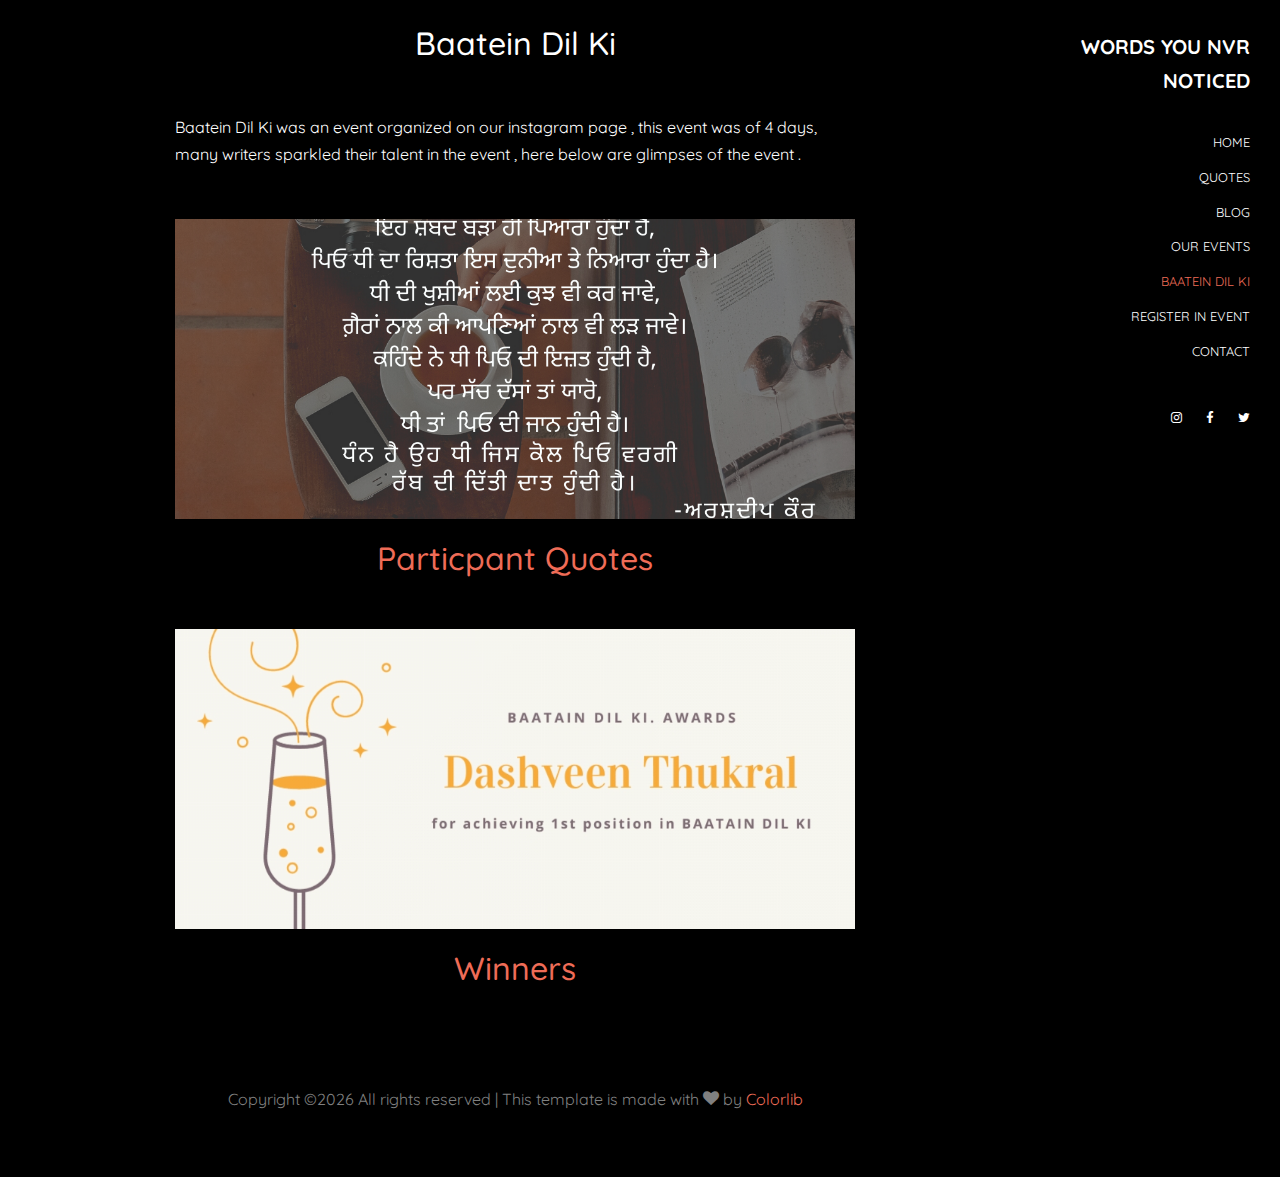
==== baateindilki.html @ bc474bce "website" ====
<!DOCTYPE html>
<html lang="en">
  <head>
  <style>
  span{
  vertical-align: middle;
}
</style>
<script async src="https://www.googletagmanager.com/gtag/js?id=UA-166788517-1"></script>
<script>
  window.dataLayer = window.dataLayer || [];
  function gtag(){dataLayer.push(arguments);}
  gtag('js', new Date());

  gtag('config', 'UA-166788517-1');
</script>
    <title>Baatein Dil Ki</title>
    <link rel="shortcut icon" href="images/bl.ico" type="image/x-icon">
    <meta name="google-site-verification" content="CDQj6SfBWfM47lml1-j_d6HV34Kx2td2XE_W0OqJzRE" />
    <meta charset="utf-8">
    <meta name="viewport" content="width=device-width, initial-scale=1, shrink-to-fit=no">

    <link href="https://fonts.googleapis.com/css?family=Quicksand:300,400,500,700,900" rel="stylesheet">
    <link rel="stylesheet" href="fonts/icomoon/style.css">

    <link rel="stylesheet" href="css/bootstrap.min.css">
    <link rel="stylesheet" href="css/magnific-popup.css">
    <link rel="stylesheet" href="css/jquery-ui.css">
    <link rel="stylesheet" href="css/owl.carousel.min.css">
    <link rel="stylesheet" href="css/owl.theme.default.min.css">

    <link rel="stylesheet" href="css/bootstrap-datepicker.css">

    <link rel="stylesheet" href="fonts/flaticon/font/flaticon.css">

    <link rel="stylesheet" href="css/aos.css">
    <link rel="stylesheet" href="css/fancybox.min.css">

    <link rel="stylesheet" href="css/style.css">
    
  </head>
  <body>
  

  <div class="site-wrap">

  <div class="site-mobile-menu">
    <div class="site-mobile-menu-header">
      <div class="site-mobile-menu-close mt-3">
        <span class="icon-close2 js-menu-toggle"></span>
      </div>
    </div>
    <div class="site-mobile-menu-body"></div>
  </div>

  <header class="header-bar d-flex d-lg-block align-items-center" data-aos="fade-left">
    <div class="site-logo">
      <a href="index.html">Words You Nvr Noticed</a>
    </div>
    
    <div class="d-inline-block d-xl-none ml-md-0 ml-auto py-3" style="position: relative; top: 3px;"><a href="#" class="site-menu-toggle js-menu-toggle text-white"><span class="icon-menu h3"></span></a></div>

    <div class="main-menu">
      <ul class="js-clone-nav">
        <li><a href="index.html">Home</a></li>
        <li><a href="quotes.html">Quotes</a></li>
        <li><a href="blog.html">Blog</a></li>
        <li><a href="events.html">Our Events</a></li>
        <li class="active"><a href="baateindilki.html">Baatein Dil Ki</a></li>
        <li><a href="registration.html">Register In Event</a></li>
        <li><a href="contact.html">Contact</a></li>
      </ul>
      <ul class="social js-clone-nav">
        <li><a href="https://www.instagram.com/words_you_nvr_noticed/"><span class="icon-instagram"></span></a></li>
        <li><a href="#"><span class="icon-facebook"></span></a></li>
        <li><a href="#"><span class="icon-twitter"></span></a></li>
      </ul>
    </div>
  </header> 
  <main class="main-content">
    <div class="container-fluid photos">
      <div class="row justify-content-center">
        
        <div class="col-md-8 pt-4">
		      <h2 class="text-white mb-4 text-center">Baatein Dil Ki</h2><br>
	      
<div>
  <div class="row" data-aos="fade-up">
            <div class="col-md-12"> 
                      
 <p class="text-white mb-4 "> Baatein Dil Ki was an event organized on our instagram page , this event was of 4 days, many writers sparkled their talent in the event , here below are  glimpses of the event . </p><br>
 

 <div class="mx-auto d-block" data-aos="fade-up">
          <a href="bdk.html" class="d-block photo-item">
            <img src="images/17.png" alt="Image" class="img-fluid">
            <div class="photo-text-more">
              <div class="photo-text-more">
              <h3 class="heading">Particpants writings</h3>
              <span class="meta">25 images</span>
            </div>
            </div>
          </a>
        </div>   
  		      <h2 class="text-white mb-4 text-center"><a href="bdk.html"> Particpant Quotes</a></h2><br>           
  <div class="mx-auto d-block" data-aos="fade-up" data-aos-delay="100">
          <a href="winners.html" class="d-block photo-item">
            <img src="images/win1.jpg" alt="Image" class="img-fluid">
            <div class="photo-text-more">
              <div class="photo-text-more">
              <h3 class="heading">winners</h3>
              <span class="meta">42 Photos</span>
            </div>
            </div>
          </a>
        </div>
          		      <h2 class="text-white mb-4 text-center"><a href="winners.html"> Winners</a></h2><br>           
   




      
            </div>
          </div>
        </div>

      </div>

      <div class="row justify-content-center">
        <div class="col-md-12 text-center py-5">
          <p>
        <!-- Link back to Colorlib can't be removed. Template is licensed under CC BY 3.0. -->
        Copyright &copy;<script>document.write(new Date().getFullYear());</script> All rights reserved | This template is made with <i class="icon-heart" aria-hidden="true"></i> by <a href="https://colorlib.com" target="_blank" >Colorlib</a>
        <!-- Link back to Colorlib can't be removed. Template is licensed under CC BY 3.0. -->
      </p>
        </div>
      </div>
    </div>
  </main>

</div> <!-- .site-wrap -->

  <script src="js/jquery-3.3.1.min.js"></script>
  <script src="js/jquery-migrate-3.0.1.min.js"></script>
  <script src="js/jquery-ui.js"></script>
  <script src="js/popper.min.js"></script>
  <script src="js/bootstrap.min.js"></script>
  <script src="js/owl.carousel.min.js"></script>
  <script src="js/jquery.stellar.min.js"></script>
  <script src="js/jquery.countdown.min.js"></script>
  <script src="js/jquery.magnific-popup.min.js"></script>
  <script src="js/bootstrap-datepicker.min.js"></script>
  <script src="js/aos.js"></script>

  <script src="js/jquery.fancybox.min.js"></script>

  <script src="js/main.js"></script>
    <!—- ShareThis BEGIN -—>
<script async src="https://platform-api.sharethis.com/js/sharethis.js#property=5eedb847b61c220011098043&product=sticky-share-buttons"></script>
<!—- ShareThis END -—> 
  </body>
</html>
---- fonts/icomoon/style.css ----
@font-face {
  font-family: 'icomoon';
  src:  url('fonts/icomoon.eot?10si43');
  src:  url('fonts/icomoon.eot?10si43#iefix') format('embedded-opentype'),
    url('fonts/icomoon.ttf?10si43') format('truetype'),
    url('fonts/icomoon.woff?10si43') format('woff'),
    url('fonts/icomoon.svg?10si43#icomoon') format('svg');
  font-weight: normal;
  font-style: normal;
}

[class^="icon-"], [class*=" icon-"] {
  /* use !important to prevent issues with browser extensions that change fonts */
  font-family: 'icomoon' !important;
  speak: none;
  font-style: normal;
  font-weight: normal;
  font-variant: normal;
  text-transform: none;
  line-height: 1;

  /* Better Font Rendering =========== */
  -webkit-font-smoothing: antialiased;
  -moz-osx-font-smoothing: grayscale;
}

.icon-asterisk:before {
  content: "\f069";
}
.icon-plus:before {
  content: "\f067";
}
.icon-question:before {
  content: "\f128";
}
.icon-minus:before {
  content: "\f068";
}
.icon-glass:before {
  content: "\f000";
}
.icon-music:before {
  content: "\f001";
}
.icon-search:before {
  content: "\f002";
}
.icon-envelope-o:before {
  content: "\f003";
}
.icon-heart:before {
  content: "\f004";
}
.icon-star:before {
  content: "\f005";
}
.icon-star-o:before {
  content: "\f006";
}
.icon-user:before {
  content: "\f007";
}
.icon-film:before {
  content: "\f008";
}
.icon-th-large:before {
  content: "\f009";
}
.icon-th:before {
  content: "\f00a";
}
.icon-th-list:before {
  content: "\f00b";
}
.icon-check:before {
  content: "\f00c";
}
.icon-close:before {
  content: "\f00d";
}
.icon-remove:before {
  content: "\f00d";
}
.icon-times:before {
  content: "\f00d";
}
.icon-search-plus:before {
  content: "\f00e";
}
.icon-search-minus:before {
  content: "\f010";
}
.icon-power-off:before {
  content: "\f011";
}
.icon-signal:before {
  content: "\f012";
}
.icon-cog:before {
  content: "\f013";
}
.icon-gear:before {
  content: "\f013";
}
.icon-trash-o:before {
  content: "\f014";
}
.icon-home:before {
  content: "\f015";
}
.icon-file-o:before {
  content: "\f016";
}
.icon-clock-o:before {
  content: "\f017";
}
.icon-road:before {
  content: "\f018";
}
.icon-download:before {
  content: "\f019";
}
.icon-arrow-circle-o-down:before {
  content: "\f01a";
}
.icon-arrow-circle-o-up:before {
  content: "\f01b";
}
.icon-inbox:before {
  content: "\f01c";
}
.icon-play-circle-o:before {
  content: "\f01d";
}
.icon-repeat:before {
  content: "\f01e";
}
.icon-rotate-right:before {
  content: "\f01e";
}
.icon-refresh:before {
  content: "\f021";
}
.icon-list-alt:before {
  content: "\f022";
}
.icon-lock:before {
  content: "\f023";
}
.icon-flag:before {
  content: "\f024";
}
.icon-headphones:before {
  content: "\f025";
}
.icon-volume-off:before {
  content: "\f026";
}
.icon-volume-down:before {
  content: "\f027";
}
.icon-volume-up:before {
  content: "\f028";
}
.icon-qrcode:before {
  content: "\f029";
}
.icon-barcode:before {
  content: "\f02a";
}
.icon-tag:before {
  content: "\f02b";
}
.icon-tags:before {
  content: "\f02c";
}
.icon-book:before {
  content: "\f02d";
}
.icon-bookmark:before {
  content: "\f02e";
}
.icon-print:before {
  content: "\f02f";
}
.icon-camera:before {
  content: "\f030";
}
.icon-font:before {
  content: "\f031";
}
.icon-bold:before {
  content: "\f032";
}
.icon-italic:before {
  content: "\f033";
}
.icon-text-height:before {
  content: "\f034";
}
.icon-text-width:before {
  content: "\f035";
}
.icon-align-left:before {
  content: "\f036";
}
.icon-align-center:before {
  content: "\f037";
}
.icon-align-right:before {
  content: "\f038";
}
.icon-align-justify:before {
  content: "\f039";
}
.icon-list:before {
  content: "\f03a";
}
.icon-dedent:before {
  content: "\f03b";
}
.icon-outdent:before {
  content: "\f03b";
}
.icon-indent:before {
  content: "\f03c";
}
.icon-video-camera:before {
  content: "\f03d";
}
.icon-image:before {
  content: "\f03e";
}
.icon-photo:before {
  content: "\f03e";
}
.icon-picture-o:before {
  content: "\f03e";
}
.icon-pencil:before {
  content: "\f040";
}
.icon-map-marker:before {
  content: "\f041";
}
.icon-adjust:before {
  content: "\f042";
}
.icon-tint:before {
  content: "\f043";
}
.icon-edit:before {
  content: "\f044";
}
.icon-pencil-square-o:before {
  content: "\f044";
}
.icon-share-square-o:before {
  content: "\f045";
}
.icon-check-square-o:before {
  content: "\f046";
}
.icon-arrows:before {
  content: "\f047";
}
.icon-step-backward:before {
  content: "\f048";
}
.icon-fast-backward:before {
  content: "\f049";
}
.icon-backward:before {
  content: "\f04a";
}
.icon-play:before {
  content: "\f04b";
}
.icon-pause:before {
  content: "\f04c";
}
.icon-stop:before {
  content: "\f04d";
}
.icon-forward:before {
  content: "\f04e";
}
.icon-fast-forward:before {
  content: "\f050";
}
.icon-step-forward:before {
  content: "\f051";
}
.icon-eject:before {
  content: "\f052";
}
.icon-chevron-left:before {
  content: "\f053";
}
.icon-chevron-right:before {
  content: "\f054";
}
.icon-plus-circle:before {
  content: "\f055";
}
.icon-minus-circle:before {
  content: "\f056";
}
.icon-times-circle:before {
  content: "\f057";
}
.icon-check-circle:before {
  content: "\f058";
}
.icon-question-circle:before {
  content: "\f059";
}
.icon-info-circle:before {
  content: "\f05a";
}
.icon-crosshairs:before {
  content: "\f05b";
}
.icon-times-circle-o:before {
  content: "\f05c";
}
.icon-check-circle-o:before {
  content: "\f05d";
}
.icon-ban:before {
  content: "\f05e";
}
.icon-arrow-left:before {
  content: "\f060";
}
.icon-arrow-right:before {
  content: "\f061";
}
.icon-arrow-up:before {
  content: "\f062";
}
.icon-arrow-down:before {
  content: "\f063";
}
.icon-mail-forward:before {
  content: "\f064";
}
.icon-share:before {
  content: "\f064";
}
.icon-expand:before {
  content: "\f065";
}
.icon-compress:before {
  content: "\f066";
}
.icon-exclamation-circle:before {
  content: "\f06a";
}
.icon-gift:before {
  content: "\f06b";
}
.icon-leaf:before {
  content: "\f06c";
}
.icon-fire:before {
  content: "\f06d";
}
.icon-eye:before {
  content: "\f06e";
}
.icon-eye-slash:before {
  content: "\f070";
}
.icon-exclamation-triangle:before {
  content: "\f071";
}
.icon-warning:before {
  content: "\f071";
}
.icon-plane:before {
  content: "\f072";
}
.icon-calendar:before {
  content: "\f073";
}
.icon-random:before {
  content: "\f074";
}
.icon-comment:before {
  content: "\f075";
}
.icon-magnet:before {
  content: "\f076";
}
.icon-chevron-up:before {
  content: "\f077";
}
.icon-chevron-down:before {
  content: "\f078";
}
.icon-retweet:before {
  content: "\f079";
}
.icon-shopping-cart:before {
  content: "\f07a";
}
.icon-folder:before {
  content: "\f07b";
}
.icon-folder-open:before {
  content: "\f07c";
}
.icon-arrows-v:before {
  content: "\f07d";
}
.icon-arrows-h:before {
  content: "\f07e";
}
.icon-bar-chart:before {
  content: "\f080";
}
.icon-bar-chart-o:before {
  content: "\f080";
}
.icon-twitter-square:before {
  content: "\f081";
}
.icon-facebook-square:before {
  content: "\f082";
}
.icon-camera-retro:before {
  content: "\f083";
}
.icon-key:before {
  content: "\f084";
}
.icon-cogs:before {
  content: "\f085";
}
.icon-gears:before {
  content: "\f085";
}
.icon-comments:before {
  content: "\f086";
}
.icon-thumbs-o-up:before {
  content: "\f087";
}
.icon-thumbs-o-down:before {
  content: "\f088";
}
.icon-star-half:before {
  content: "\f089";
}
.icon-heart-o:before {
  content: "\f08a";
}
.icon-sign-out:before {
  content: "\f08b";
}
.icon-linkedin-square:before {
  content: "\f08c";
}
.icon-thumb-tack:before {
  content: "\f08d";
}
.icon-external-link:before {
  content: "\f08e";
}
.icon-sign-in:before {
  content: "\f090";
}
.icon-trophy:before {
  content: "\f091";
}
.icon-github-square:before {
  content: "\f092";
}
.icon-upload:before {
  content: "\f093";
}
.icon-lemon-o:before {
  content: "\f094";
}
.icon-phone:before {
  content: "\f095";
}
.icon-square-o:before {
  content: "\f096";
}
.icon-bookmark-o:before {
  content: "\f097";
}
.icon-phone-square:before {
  content: "\f098";
}
.icon-twitter:before {
  content: "\f099";
}
.icon-facebook:before {
  content: "\f09a";
}
.icon-facebook-f:before {
  content: "\f09a";
}
.icon-github:before {
  content: "\f09b";
}
.icon-unlock:before {
  content: "\f09c";
}
.icon-credit-card:before {
  content: "\f09d";
}
.icon-feed:before {
  content: "\f09e";
}
.icon-rss:before {
  content: "\f09e";
}
.icon-hdd-o:before {
  content: "\f0a0";
}
.icon-bullhorn:before {
  content: "\f0a1";
}
.icon-bell-o:before {
  content: "\f0a2";
}
.icon-certificate:before {
  content: "\f0a3";
}
.icon-hand-o-right:before {
  content: "\f0a4";
}
.icon-hand-o-left:before {
  content: "\f0a5";
}
.icon-hand-o-up:before {
  content: "\f0a6";
}
.icon-hand-o-down:before {
  content: "\f0a7";
}
.icon-arrow-circle-left:before {
  content: "\f0a8";
}
.icon-arrow-circle-right:before {
  content: "\f0a9";
}
.icon-arrow-circle-up:before {
  content: "\f0aa";
}
.icon-arrow-circle-down:before {
  content: "\f0ab";
}
.icon-globe:before {
  content: "\f0ac";
}
.icon-wrench:before {
  content: "\f0ad";
}
.icon-tasks:before {
  content: "\f0ae";
}
.icon-filter:before {
  content: "\f0b0";
}
.icon-briefcase:before {
  content: "\f0b1";
}
.icon-arrows-alt:before {
  content: "\f0b2";
}
.icon-group:before {
  content: "\f0c0";
}
.icon-users:before {
  content: "\f0c0";
}
.icon-chain:before {
  content: "\f0c1";
}
.icon-link:before {
  content: "\f0c1";
}
.icon-cloud:before {
  content: "\f0c2";
}
.icon-flask:before {
  content: "\f0c3";
}
.icon-cut:before {
  content: "\f0c4";
}
.icon-scissors:before {
  content: "\f0c4";
}
.icon-copy:before {
  content: "\f0c5";
}
.icon-files-o:before {
  content: "\f0c5";
}
.icon-paperclip:before {
  content: "\f0c6";
}
.icon-floppy-o:before {
  content: "\f0c7";
}
.icon-save:before {
  content: "\f0c7";
}
.icon-square:before {
  content: "\f0c8";
}
.icon-bars:before {
  content: "\f0c9";
}
.icon-navicon:before {
  content: "\f0c9";
}
.icon-reorder:before {
  content: "\f0c9";
}
.icon-list-ul:before {
  content: "\f0ca";
}
.icon-list-ol:before {
  content: "\f0cb";
}
.icon-strikethrough:before {
  content: "\f0cc";
}
.icon-underline:before {
  content: "\f0cd";
}
.icon-table:before {
  content: "\f0ce";
}
.icon-magic:before {
  content: "\f0d0";
}
.icon-truck:before {
  content: "\f0d1";
}
.icon-pinterest:before {
  content: "\f0d2";
}
.icon-pinterest-square:before {
  content: "\f0d3";
}
.icon-google-plus-square:before {
  content: "\f0d4";
}
.icon-google-plus:before {
  content: "\f0d5";
}
.icon-money:before {
  content: "\f0d6";
}
.icon-caret-down:before {
  content: "\f0d7";
}
.icon-caret-up:before {
  content: "\f0d8";
}
.icon-caret-left:before {
  content: "\f0d9";
}
.icon-caret-right:before {
  content: "\f0da";
}
.icon-columns:before {
  content: "\f0db";
}
.icon-sort:before {
  content: "\f0dc";
}
.icon-unsorted:before {
  content: "\f0dc";
}
.icon-sort-desc:before {
  content: "\f0dd";
}
.icon-sort-down:before {
  content: "\f0dd";
}
.icon-sort-asc:before {
  content: "\f0de";
}
.icon-sort-up:before {
  content: "\f0de";
}
.icon-envelope:before {
  content: "\f0e0";
}
.icon-linkedin:before {
  content: "\f0e1";
}
.icon-rotate-left:before {
  content: "\f0e2";
}
.icon-undo:before {
  content: "\f0e2";
}
.icon-gavel:before {
  content: "\f0e3";
}
.icon-legal:before {
  content: "\f0e3";
}
.icon-dashboard:before {
  content: "\f0e4";
}
.icon-tachometer:before {
  content: "\f0e4";
}
.icon-comment-o:before {
  content: "\f0e5";
}
.icon-comments-o:before {
  content: "\f0e6";
}
.icon-bolt:before {
  content: "\f0e7";
}
.icon-flash:before {
  content: "\f0e7";
}
.icon-sitemap:before {
  content: "\f0e8";
}
.icon-umbrella:before {
  content: "\f0e9";
}
.icon-clipboard:before {
  content: "\f0ea";
}
.icon-paste:before {
  content: "\f0ea";
}
.icon-lightbulb-o:before {
  content: "\f0eb";
}
.icon-exchange:before {
  content: "\f0ec";
}
.icon-cloud-download:before {
  content: "\f0ed";
}
.icon-cloud-upload:before {
  content: "\f0ee";
}
.icon-user-md:before {
  content: "\f0f0";
}
.icon-stethoscope:before {
  content: "\f0f1";
}
.icon-suitcase:before {
  content: "\f0f2";
}
.icon-bell:before {
  content: "\f0f3";
}
.icon-coffee:before {
  content: "\f0f4";
}
.icon-cutlery:before {
  content: "\f0f5";
}
.icon-file-text-o:before {
  content: "\f0f6";
}
.icon-building-o:before {
  content: "\f0f7";
}
.icon-hospital-o:before {
  content: "\f0f8";
}
.icon-ambulance:before {
  content: "\f0f9";
}
.icon-medkit:before {
  content: "\f0fa";
}
.icon-fighter-jet:before {
  content: "\f0fb";
}
.icon-beer:before {
  content: "\f0fc";
}
.icon-h-square:before {
  content: "\f0fd";
}
.icon-plus-square:before {
  content: "\f0fe";
}
.icon-angle-double-left:before {
  content: "\f100";
}
.icon-angle-double-right:before {
  content: "\f101";
}
.icon-angle-double-up:before {
  content: "\f102";
}
.icon-angle-double-down:before {
  content: "\f103";
}
.icon-angle-left:before {
  content: "\f104";
}
.icon-angle-right:before {
  content: "\f105";
}
.icon-angle-up:before {
  content: "\f106";
}
.icon-angle-down:before {
  content: "\f107";
}
.icon-desktop:before {
  content: "\f108";
}
.icon-laptop:before {
  content: "\f109";
}
.icon-tablet:before {
  content: "\f10a";
}
.icon-mobile:before {
  content: "\f10b";
}
.icon-mobile-phone:before {
  content: "\f10b";
}
.icon-circle-o:before {
  content: "\f10c";
}
.icon-quote-left:before {
  content: "\f10d";
}
.icon-quote-right:before {
  content: "\f10e";
}
.icon-spinner:before {
  content: "\f110";
}
.icon-circle:before {
  content: "\f111";
}
.icon-mail-reply:before {
  content: "\f112";
}
.icon-reply:before {
  content: "\f112";
}
.icon-github-alt:before {
  content: "\f113";
}
.icon-folder-o:before {
  content: "\f114";
}
.icon-folder-open-o:before {
  content: "\f115";
}
.icon-smile-o:before {
  content: "\f118";
}
.icon-frown-o:before {
  content: "\f119";
}
.icon-meh-o:before {
  content: "\f11a";
}
.icon-gamepad:before {
  content: "\f11b";
}
.icon-keyboard-o:before {
  content: "\f11c";
}
.icon-flag-o:before {
  content: "\f11d";
}
.icon-flag-checkered:before {
  content: "\f11e";
}
.icon-terminal:before {
  content: "\f120";
}
.icon-code:before {
  content: "\f121";
}
.icon-mail-reply-all:before {
  content: "\f122";
}
.icon-reply-all:before {
  content: "\f122";
}
.icon-star-half-empty:before {
  content: "\f123";
}
.icon-star-half-full:before {
  content: "\f123";
}
.icon-star-half-o:before {
  content: "\f123";
}
.icon-location-arrow:before {
  content: "\f124";
}
.icon-crop:before {
  content: "\f125";
}
.icon-code-fork:before {
  content: "\f126";
}
.icon-chain-broken:before {
  content: "\f127";
}
.icon-unlink:before {
  content: "\f127";
}
.icon-info:before {
  content: "\f129";
}
.icon-exclamation:before {
  content: "\f12a";
}
.icon-superscript:before {
  content: "\f12b";
}
.icon-subscript:before {
  content: "\f12c";
}
.icon-eraser:before {
  content: "\f12d";
}
.icon-puzzle-piece:before {
  content: "\f12e";
}
.icon-microphone:before {
  content: "\f130";
}
.icon-microphone-slash:before {
  content: "\f131";
}
.icon-shield:before {
  content: "\f132";
}
.icon-calendar-o:before {
  content: "\f133";
}
.icon-fire-extinguisher:before {
  content: "\f134";
}
.icon-rocket:before {
  content: "\f135";
}
.icon-maxcdn:before {
  content: "\f136";
}
.icon-chevron-circle-left:before {
  content: "\f137";
}
.icon-chevron-circle-right:before {
  content: "\f138";
}
.icon-chevron-circle-up:before {
  content: "\f139";
}
.icon-chevron-circle-down:before {
  content: "\f13a";
}
.icon-html5:before {
  content: "\f13b";
}
.icon-css3:before {
  content: "\f13c";
}
.icon-anchor:before {
  content: "\f13d";
}
.icon-unlock-alt:before {
  content: "\f13e";
}
.icon-bullseye:before {
  content: "\f140";
}
.icon-ellipsis-h:before {
  content: "\f141";
}
.icon-ellipsis-v:before {
  content: "\f142";
}
.icon-rss-square:before {
  content: "\f143";
}
.icon-play-circle:before {
  content: "\f144";
}
.icon-ticket:before {
  content: "\f145";
}
.icon-minus-square:before {
  content: "\f146";
}
.icon-minus-square-o:before {
  content: "\f147";
}
.icon-level-up:before {
  content: "\f148";
}
.icon-level-down:before {
  content: "\f149";
}
.icon-check-square:before {
  content: "\f14a";
}
.icon-pencil-square:before {
  content: "\f14b";
}
.icon-external-link-square:before {
  content: "\f14c";
}
.icon-share-square:before {
  content: "\f14d";
}
.icon-compass:before {
  content: "\f14e";
}
.icon-caret-square-o-down:before {
  content: "\f150";
}
.icon-toggle-down:before {
  content: "\f150";
}
.icon-caret-square-o-up:before {
  content: "\f151";
}
.icon-toggle-up:before {
  content: "\f151";
}
.icon-caret-square-o-right:before {
  content: "\f152";
}
.icon-toggle-right:before {
  content: "\f152";
}
.icon-eur:before {
  content: "\f153";
}
.icon-euro:before {
  content: "\f153";
}
.icon-gbp:before {
  content: "\f154";
}
.icon-dollar:before {
  content: "\f155";
}
.icon-usd:before {
  content: "\f155";
}
.icon-inr:before {
  content: "\f156";
}
.icon-rupee:before {
  content: "\f156";
}
.icon-cny:before {
  content: "\f157";
}
.icon-jpy:before {
  content: "\f157";
}
.icon-rmb:before {
  content: "\f157";
}
.icon-yen:before {
  content: "\f157";
}
.icon-rouble:before {
  content: "\f158";
}
.icon-rub:before {
  content: "\f158";
}
.icon-ruble:before {
  content: "\f158";
}
.icon-krw:before {
  content: "\f159";
}
.icon-won:before {
  content: "\f159";
}
.icon-bitcoin:before {
  content: "\f15a";
}
.icon-btc:before {
  content: "\f15a";
}
.icon-file:before {
  content: "\f15b";
}
.icon-file-text:before {
  content: "\f15c";
}
.icon-sort-alpha-asc:before {
  content: "\f15d";
}
.icon-sort-alpha-desc:before {
  content: "\f15e";
}
.icon-sort-amount-asc:before {
  content: "\f160";
}
.icon-sort-amount-desc:before {
  content: "\f161";
}
.icon-sort-numeric-asc:before {
  content: "\f162";
}
.icon-sort-numeric-desc:before {
  content: "\f163";
}
.icon-thumbs-up:before {
  content: "\f164";
}
.icon-thumbs-down:before {
  content: "\f165";
}
.icon-youtube-square:before {
  content: "\f166";
}
.icon-youtube:before {
  content: "\f167";
}
.icon-xing:before {
  content: "\f168";
}
.icon-xing-square:before {
  content: "\f169";
}
.icon-youtube-play:before {
  content: "\f16a";
}
.icon-dropbox:before {
  content: "\f16b";
}
.icon-stack-overflow:before {
  content: "\f16c";
}
.icon-instagram:before {
  content: "\f16d";
}
.icon-flickr:before {
  content: "\f16e";
}
.icon-adn:before {
  content: "\f170";
}
.icon-bitbucket:before {
  content: "\f171";
}
.icon-bitbucket-square:before {
  content: "\f172";
}
.icon-tumblr:before {
  content: "\f173";
}
.icon-tumblr-square:before {
  content: "\f174";
}
.icon-long-arrow-down:before {
  content: "\f175";
}
.icon-long-arrow-up:before {
  content: "\f176";
}
.icon-long-arrow-left:before {
  content: "\f177";
}
.icon-long-arrow-right:before {
  content: "\f178";
}
.icon-apple:before {
  content: "\f179";
}
.icon-windows:before {
  content: "\f17a";
}
.icon-android:before {
  content: "\f17b";
}
.icon-linux:before {
  content: "\f17c";
}
.icon-dribbble:before {
  content: "\f17d";
}
.icon-skype:before {
  content: "\f17e";
}
.icon-foursquare:before {
  content: "\f180";
}
.icon-trello:before {
  content: "\f181";
}
.icon-female:before {
  content: "\f182";
}
.icon-male:before {
  content: "\f183";
}
.icon-gittip:before {
  content: "\f184";
}
.icon-gratipay:before {
  content: "\f184";
}
.icon-sun-o:before {
  content: "\f185";
}
.icon-moon-o:before {
  content: "\f186";
}
.icon-archive:before {
  content: "\f187";
}
.icon-bug:before {
  content: "\f188";
}
.icon-vk:before {
  content: "\f189";
}
.icon-weibo:before {
  content: "\f18a";
}
.icon-renren:before {
  content: "\f18b";
}
.icon-pagelines:before {
  content: "\f18c";
}
.icon-stack-exchange:before {
  content: "\f18d";
}
.icon-arrow-circle-o-right:before {
  content: "\f18e";
}
.icon-arrow-circle-o-left:before {
  content: "\f190";
}
.icon-caret-square-o-left:before {
  content: "\f191";
}
.icon-toggle-left:before {
  content: "\f191";
}
.icon-dot-circle-o:before {
  content: "\f192";
}
.icon-wheelchair:before {
  content: "\f193";
}
.icon-vimeo-square:before {
  content: "\f194";
}
.icon-try:before {
  content: "\f195";
}
.icon-turkish-lira:before {
  content: "\f195";
}
.icon-plus-square-o:before {
  content: "\f196";
}
.icon-space-shuttle:before {
  content: "\f197";
}
.icon-slack:before {
  content: "\f198";
}
.icon-envelope-square:before {
  content: "\f199";
}
.icon-wordpress:before {
  content: "\f19a";
}
.icon-openid:before {
  content: "\f19b";
}
.icon-bank:before {
  content: "\f19c";
}
.icon-institution:before {
  content: "\f19c";
}
.icon-university:before {
  content: "\f19c";
}
.icon-graduation-cap:before {
  content: "\f19d";
}
.icon-mortar-board:before {
  content: "\f19d";
}
.icon-yahoo:before {
  content: "\f19e";
}
.icon-google:before {
  content: "\f1a0";
}
.icon-reddit:before {
  content: "\f1a1";
}
.icon-reddit-square:before {
  content: "\f1a2";
}
.icon-stumbleupon-circle:before {
  content: "\f1a3";
}
.icon-stumbleupon:before {
  content: "\f1a4";
}
.icon-delicious:before {
  content: "\f1a5";
}
.icon-digg:before {
  content: "\f1a6";
}
.icon-pied-piper-pp:before {
  content: "\f1a7";
}
.icon-pied-piper-alt:before {
  content: "\f1a8";
}
.icon-drupal:before {
  content: "\f1a9";
}
.icon-joomla:before {
  content: "\f1aa";
}
.icon-language:before {
  content: "\f1ab";
}
.icon-fax:before {
  content: "\f1ac";
}
.icon-building:before {
  content: "\f1ad";
}
.icon-child:before {
  content: "\f1ae";
}
.icon-paw:before {
  content: "\f1b0";
}
.icon-spoon:before {
  content: "\f1b1";
}
.icon-cube:before {
  content: "\f1b2";
}
.icon-cubes:before {
  content: "\f1b3";
}
.icon-behance:before {
  content: "\f1b4";
}
.icon-behance-square:before {
  content: "\f1b5";
}
.icon-steam:before {
  content: "\f1b6";
}
.icon-steam-square:before {
  content: "\f1b7";
}
.icon-recycle:before {
  content: "\f1b8";
}
.icon-automobile:before {
  content: "\f1b9";
}
.icon-car:before {
  content: "\f1b9";
}
.icon-cab:before {
  content: "\f1ba";
}
.icon-taxi:before {
  content: "\f1ba";
}
.icon-tree:before {
  content: "\f1bb";
}
.icon-spotify:before {
  content: "\f1bc";
}
.icon-deviantart:before {
  content: "\f1bd";
}
.icon-soundcloud:before {
  content: "\f1be";
}
.icon-database:before {
  content: "\f1c0";
}
.icon-file-pdf-o:before {
  content: "\f1c1";
}
.icon-file-word-o:before {
  content: "\f1c2";
}
.icon-file-excel-o:before {
  content: "\f1c3";
}
.icon-file-powerpoint-o:before {
  content: "\f1c4";
}
.icon-file-image-o:before {
  content: "\f1c5";
}
.icon-file-photo-o:before {
  content: "\f1c5";
}
.icon-file-picture-o:before {
  content: "\f1c5";
}
.icon-file-archive-o:before {
  content: "\f1c6";
}
.icon-file-zip-o:before {
  content: "\f1c6";
}
.icon-file-audio-o:before {
  content: "\f1c7";
}
.icon-file-sound-o:before {
  content: "\f1c7";
}
.icon-file-movie-o:before {
  content: "\f1c8";
}
.icon-file-video-o:before {
  content: "\f1c8";
}
.icon-file-code-o:before {
  content: "\f1c9";
}
.icon-vine:before {
  content: "\f1ca";
}
.icon-codepen:before {
  content: "\f1cb";
}
.icon-jsfiddle:before {
  content: "\f1cc";
}
.icon-life-bouy:before {
  content: "\f1cd";
}
.icon-life-buoy:before {
  content: "\f1cd";
}
.icon-life-ring:before {
  content: "\f1cd";
}
.icon-life-saver:before {
  content: "\f1cd";
}
.icon-support:before {
  content: "\f1cd";
}
.icon-circle-o-notch:before {
  content: "\f1ce";
}
.icon-ra:before {
  content: "\f1d0";
}
.icon-rebel:before {
  content: "\f1d0";
}
.icon-resistance:before {
  content: "\f1d0";
}
.icon-empire:before {
  content: "\f1d1";
}
.icon-ge:before {
  content: "\f1d1";
}
.icon-git-square:before {
  content: "\f1d2";
}
.icon-git:before {
  content: "\f1d3";
}
.icon-hacker-news:before {
  content: "\f1d4";
}
.icon-y-combinator-square:before {
  content: "\f1d4";
}
.icon-yc-square:before {
  content: "\f1d4";
}
.icon-tencent-weibo:before {
  content: "\f1d5";
}
.icon-qq:before {
  content: "\f1d6";
}
.icon-wechat:before {
  content: "\f1d7";
}
.icon-weixin:before {
  content: "\f1d7";
}
.icon-paper-plane:before {
  content: "\f1d8";
}
.icon-send:before {
  content: "\f1d8";
}
.icon-paper-plane-o:before {
  content: "\f1d9";
}
.icon-send-o:before {
  content: "\f1d9";
}
.icon-history:before {
  content: "\f1da";
}
.icon-circle-thin:before {
  content: "\f1db";
}
.icon-header:before {
  content: "\f1dc";
}
.icon-paragraph:before {
  content: "\f1dd";
}
.icon-sliders:before {
  content: "\f1de";
}
.icon-share-alt:before {
  content: "\f1e0";
}
.icon-share-alt-square:before {
  content: "\f1e1";
}
.icon-bomb:before {
  content: "\f1e2";
}
.icon-futbol-o:before {
  content: "\f1e3";
}
.icon-soccer-ball-o:before {
  content: "\f1e3";
}
.icon-tty:before {
  content: "\f1e4";
}
.icon-binoculars:before {
  content: "\f1e5";
}
.icon-plug:before {
  content: "\f1e6";
}
.icon-slideshare:before {
  content: "\f1e7";
}
.icon-twitch:before {
  content: "\f1e8";
}
.icon-yelp:before {
  content: "\f1e9";
}
.icon-newspaper-o:before {
  content: "\f1ea";
}
.icon-wifi:before {
  content: "\f1eb";
}
.icon-calculator:before {
  content: "\f1ec";
}
.icon-paypal:before {
  content: "\f1ed";
}
.icon-google-wallet:before {
  content: "\f1ee";
}
.icon-cc-visa:before {
  content: "\f1f0";
}
.icon-cc-mastercard:before {
  content: "\f1f1";
}
.icon-cc-discover:before {
  content: "\f1f2";
}
.icon-cc-amex:before {
  content: "\f1f3";
}
.icon-cc-paypal:before {
  content: "\f1f4";
}
.icon-cc-stripe:before {
  content: "\f1f5";
}
.icon-bell-slash:before {
  content: "\f1f6";
}
.icon-bell-slash-o:before {
  content: "\f1f7";
}
.icon-trash:before {
  content: "\f1f8";
}
.icon-copyright:before {
  content: "\f1f9";
}
.icon-at:before {
  content: "\f1fa";
}
.icon-eyedropper:before {
  content: "\f1fb";
}
.icon-paint-brush:before {
  content: "\f1fc";
}
.icon-birthday-cake:before {
  content: "\f1fd";
}
.icon-area-chart:before {
  content: "\f1fe";
}
.icon-pie-chart:before {
  content: "\f200";
}
.icon-line-chart:before {
  content: "\f201";
}
.icon-lastfm:before {
  content: "\f202";
}
.icon-lastfm-square:before {
  content: "\f203";
}
.icon-toggle-off:before {
  content: "\f204";
}
.icon-toggle-on:before {
  content: "\f205";
}
.icon-bicycle:before {
  content: "\f206";
}
.icon-bus:before {
  content: "\f207";
}
.icon-ioxhost:before {
  content: "\f208";
}
.icon-angellist:before {
  content: "\f209";
}
.icon-cc:before {
  content: "\f20a";
}
.icon-ils:before {
  content: "\f20b";
}
.icon-shekel:before {
  content: "\f20b";
}
.icon-sheqel:before {
  content: "\f20b";
}
.icon-meanpath:before {
  content: "\f20c";
}
.icon-buysellads:before {
  content: "\f20d";
}
.icon-connectdevelop:before {
  content: "\f20e";
}
.icon-dashcube:before {
  content: "\f210";
}
.icon-forumbee:before {
  content: "\f211";
}
.icon-leanpub:before {
  content: "\f212";
}
.icon-sellsy:before {
  content: "\f213";
}
.icon-shirtsinbulk:before {
  content: "\f214";
}
.icon-simplybuilt:before {
  content: "\f215";
}
.icon-skyatlas:before {
  content: "\f216";
}
.icon-cart-plus:before {
  content: "\f217";
}
.icon-cart-arrow-down:before {
  content: "\f218";
}
.icon-diamond:before {
  content: "\f219";
}
.icon-ship:before {
  content: "\f21a";
}
.icon-user-secret:before {
  content: "\f21b";
}
.icon-motorcycle:before {
  content: "\f21c";
}
.icon-street-view:before {
  content: "\f21d";
}
.icon-heartbeat:before {
  content: "\f21e";
}
.icon-venus:before {
  content: "\f221";
}
.icon-mars:before {
  content: "\f222";
}
.icon-mercury:before {
  content: "\f223";
}
.icon-intersex:before {
  content: "\f224";
}
.icon-transgender:before {
  content: "\f224";
}
.icon-transgender-alt:before {
  content: "\f225";
}
.icon-venus-double:before {
  content: "\f226";
}
.icon-mars-double:before {
  content: "\f227";
}
.icon-venus-mars:before {
  content: "\f228";
}
.icon-mars-stroke:before {
  content: "\f229";
}
.icon-mars-stroke-v:before {
  content: "\f22a";
}
.icon-mars-stroke-h:before {
  content: "\f22b";
}
.icon-neuter:before {
  content: "\f22c";
}
.icon-genderless:before {
  content: "\f22d";
}
.icon-facebook-official:before {
  content: "\f230";
}
.icon-pinterest-p:before {
  content: "\f231";
}
.icon-whatsapp:before {
  content: "\f232";
}
.icon-server:before {
  content: "\f233";
}
.icon-user-plus:before {
  content: "\f234";
}
.icon-user-times:before {
  content: "\f235";
}
.icon-bed:before {
  content: "\f236";
}
.icon-hotel:before {
  content: "\f236";
}
.icon-viacoin:before {
  content: "\f237";
}
.icon-train:before {
  content: "\f238";
}
.icon-subway:before {
  content: "\f239";
}
.icon-medium:before {
  content: "\f23a";
}
.icon-y-combinator:before {
  content: "\f23b";
}
.icon-yc:before {
  content: "\f23b";
}
.icon-optin-monster:before {
  content: "\f23c";
}
.icon-opencart:before {
  content: "\f23d";
}
.icon-expeditedssl:before {
  content: "\f23e";
}
.icon-battery:before {
  content: "\f240";
}
.icon-battery-4:before {
  content: "\f240";
}
.icon-battery-full:before {
  content: "\f240";
}
.icon-battery-3:before {
  content: "\f241";
}
.icon-battery-three-quarters:before {
  content: "\f241";
}
.icon-battery-2:before {
  content: "\f242";
}
.icon-battery-half:before {
  content: "\f242";
}
.icon-battery-1:before {
  content: "\f243";
}
.icon-battery-quarter:before {
  content: "\f243";
}
.icon-battery-0:before {
  content: "\f244";
}
.icon-battery-empty:before {
  content: "\f244";
}
.icon-mouse-pointer:before {
  content: "\f245";
}
.icon-i-cursor:before {
  content: "\f246";
}
.icon-object-group:before {
  content: "\f247";
}
.icon-object-ungroup:before {
  content: "\f248";
}
.icon-sticky-note:before {
  content: "\f249";
}
.icon-sticky-note-o:before {
  content: "\f24a";
}
.icon-cc-jcb:before {
  content: "\f24b";
}
.icon-cc-diners-club:before {
  content: "\f24c";
}
.icon-clone:before {
  content: "\f24d";
}
.icon-balance-scale:before {
  content: "\f24e";
}
.icon-hourglass-o:before {
  content: "\f250";
}
.icon-hourglass-1:before {
  content: "\f251";
}
.icon-hourglass-start:before {
  content: "\f251";
}
.icon-hourglass-2:before {
  content: "\f252";
}
.icon-hourglass-half:before {
  content: "\f252";
}
.icon-hourglass-3:before {
  content: "\f253";
}
.icon-hourglass-end:before {
  content: "\f253";
}
.icon-hourglass:before {
  content: "\f254";
}
.icon-hand-grab-o:before {
  content: "\f255";
}
.icon-hand-rock-o:before {
  content: "\f255";
}
.icon-hand-paper-o:before {
  content: "\f256";
}
.icon-hand-stop-o:before {
  content: "\f256";
}
.icon-hand-scissors-o:before {
  content: "\f257";
}
.icon-hand-lizard-o:before {
  content: "\f258";
}
.icon-hand-spock-o:before {
  content: "\f259";
}
.icon-hand-pointer-o:before {
  content: "\f25a";
}
.icon-hand-peace-o:before {
  content: "\f25b";
}
.icon-trademark:before {
  content: "\f25c";
}
.icon-registered:before {
  content: "\f25d";
}
.icon-creative-commons:before {
  content: "\f25e";
}
.icon-gg:before {
  content: "\f260";
}
.icon-gg-circle:before {
  content: "\f261";
}
.icon-tripadvisor:before {
  content: "\f262";
}
.icon-odnoklassniki:before {
  content: "\f263";
}
.icon-odnoklassniki-square:before {
  content: "\f264";
}
.icon-get-pocket:before {
  content: "\f265";
}
.icon-wikipedia-w:before {
  content: "\f266";
}
.icon-safari:before {
  content: "\f267";
}
.icon-chrome:before {
  content: "\f268";
}
.icon-firefox:before {
  content: "\f269";
}
.icon-opera:before {
  content: "\f26a";
}
.icon-internet-explorer:before {
  content: "\f26b";
}
.icon-television:before {
  content: "\f26c";
}
.icon-tv:before {
  content: "\f26c";
}
.icon-contao:before {
  content: "\f26d";
}
.icon-500px:before {
  content: "\f26e";
}
.icon-amazon:before {
  content: "\f270";
}
.icon-calendar-plus-o:before {
  content: "\f271";
}
.icon-calendar-minus-o:before {
  content: "\f272";
}
.icon-calendar-times-o:before {
  content: "\f273";
}
.icon-calendar-check-o:before {
  content: "\f274";
}
.icon-industry:before {
  content: "\f275";
}
.icon-map-pin:before {
  content: "\f276";
}
.icon-map-signs:before {
  content: "\f277";
}
.icon-map-o:before {
  content: "\f278";
}
.icon-map:before {
  content: "\f279";
}
.icon-commenting:before {
  content: "\f27a";
}
.icon-commenting-o:before {
  content: "\f27b";
}
.icon-houzz:before {
  content: "\f27c";
}
.icon-vimeo:before {
  content: "\f27d";
}
.icon-black-tie:before {
  content: "\f27e";
}
.icon-fonticons:before {
  content: "\f280";
}
.icon-reddit-alien:before {
  content: "\f281";
}
.icon-edge:before {
  content: "\f282";
}
.icon-credit-card-alt:before {
  content: "\f283";
}
.icon-codiepie:before {
  content: "\f284";
}
.icon-modx:before {
  content: "\f285";
}
.icon-fort-awesome:before {
  content: "\f286";
}
.icon-usb:before {
  content: "\f287";
}
.icon-product-hunt:before {
  content: "\f288";
}
.icon-mixcloud:before {
  content: "\f289";
}
.icon-scribd:before {
  content: "\f28a";
}
.icon-pause-circle:before {
  content: "\f28b";
}
.icon-pause-circle-o:before {
  content: "\f28c";
}
.icon-stop-circle:before {
  content: "\f28d";
}
.icon-stop-circle-o:before {
  content: "\f28e";
}
.icon-shopping-bag:before {
  content: "\f290";
}
.icon-shopping-basket:before {
  content: "\f291";
}
.icon-hashtag:before {
  content: "\f292";
}
.icon-bluetooth:before {
  content: "\f293";
}
.icon-bluetooth-b:before {
  content: "\f294";
}
.icon-percent:before {
  content: "\f295";
}
.icon-gitlab:before {
  content: "\f296";
}
.icon-wpbeginner:before {
  content: "\f297";
}
.icon-wpforms:before {
  content: "\f298";
}
.icon-envira:before {
  content: "\f299";
}
.icon-universal-access:before {
  content: "\f29a";
}
.icon-wheelchair-alt:before {
  content: "\f29b";
}
.icon-question-circle-o:before {
  content: "\f29c";
}
.icon-blind:before {
  content: "\f29d";
}
.icon-audio-description:before {
  content: "\f29e";
}
.icon-volume-control-phone:before {
  content: "\f2a0";
}
.icon-braille:before {
  content: "\f2a1";
}
.icon-assistive-listening-systems:before {
  content: "\f2a2";
}
.icon-american-sign-language-interpreting:before {
  content: "\f2a3";
}
.icon-asl-interpreting:before {
  content: "\f2a3";
}
.icon-deaf:before {
  content: "\f2a4";
}
.icon-deafness:before {
  content: "\f2a4";
}
.icon-hard-of-hearing:before {
  content: "\f2a4";
}
.icon-glide:before {
  content: "\f2a5";
}
.icon-glide-g:before {
  content: "\f2a6";
}
.icon-sign-language:before {
  content: "\f2a7";
}
.icon-signing:before {
  content: "\f2a7";
}
.icon-low-vision:before {
  content: "\f2a8";
}
.icon-viadeo:before {
  content: "\f2a9";
}
.icon-viadeo-square:before {
  content: "\f2aa";
}
.icon-snapchat:before {
  content: "\f2ab";
}
.icon-snapchat-ghost:before {
  content: "\f2ac";
}
.icon-snapchat-square:before {
  content: "\f2ad";
}
.icon-pied-piper:before {
  content: "\f2ae";
}
.icon-first-order:before {
  content: "\f2b0";
}
.icon-yoast:before {
  content: "\f2b1";
}
.icon-themeisle:before {
  content: "\f2b2";
}
.icon-google-plus-circle:before {
  content: "\f2b3";
}
.icon-google-plus-official:before {
  content: "\f2b3";
}
.icon-fa:before {
  content: "\f2b4";
}
.icon-font-awesome:before {
  content: "\f2b4";
}
.icon-handshake-o:before {
  content: "\f2b5";
}
.icon-envelope-open:before {
  content: "\f2b6";
}
.icon-envelope-open-o:before {
  content: "\f2b7";
}
.icon-linode:before {
  content: "\f2b8";
}
.icon-address-book:before {
  content: "\f2b9";
}
.icon-address-book-o:before {
  content: "\f2ba";
}
.icon-address-card:before {
  content: "\f2bb";
}
.icon-vcard:before {
  content: "\f2bb";
}
.icon-address-card-o:before {
  content: "\f2bc";
}
.icon-vcard-o:before {
  content: "\f2bc";
}
.icon-user-circle:before {
  content: "\f2bd";
}
.icon-user-circle-o:before {
  content: "\f2be";
}
.icon-user-o:before {
  content: "\f2c0";
}
.icon-id-badge:before {
  content: "\f2c1";
}
.icon-drivers-license:before {
  content: "\f2c2";
}
.icon-id-card:before {
  content: "\f2c2";
}
.icon-drivers-license-o:before {
  content: "\f2c3";
}
.icon-id-card-o:before {
  content: "\f2c3";
}
.icon-quora:before {
  content: "\f2c4";
}
.icon-free-code-camp:before {
  content: "\f2c5";
}
.icon-telegram:before {
  content: "\f2c6";
}
.icon-thermometer:before {
  content: "\f2c7";
}
.icon-thermometer-4:before {
  content: "\f2c7";
}
.icon-thermometer-full:before {
  content: "\f2c7";
}
.icon-thermometer-3:before {
  content: "\f2c8";
}
.icon-thermometer-three-quarters:before {
  content: "\f2c8";
}
.icon-thermometer-2:before {
  content: "\f2c9";
}
.icon-thermometer-half:before {
  content: "\f2c9";
}
.icon-thermometer-1:before {
  content: "\f2ca";
}
.icon-thermometer-quarter:before {
  content: "\f2ca";
}
.icon-thermometer-0:before {
  content: "\f2cb";
}
.icon-thermometer-empty:before {
  content: "\f2cb";
}
.icon-shower:before {
  content: "\f2cc";
}
.icon-bath:before {
  content: "\f2cd";
}
.icon-bathtub:before {
  content: "\f2cd";
}
.icon-s15:before {
  content: "\f2cd";
}
.icon-podcast:before {
  content: "\f2ce";
}
.icon-window-maximize:before {
  content: "\f2d0";
}
.icon-window-minimize:before {
  content: "\f2d1";
}
.icon-window-restore:before {
  content: "\f2d2";
}
.icon-times-rectangle:before {
  content: "\f2d3";
}
.icon-window-close:before {
  content: "\f2d3";
}
.icon-times-rectangle-o:before {
  content: "\f2d4";
}
.icon-window-close-o:before {
  content: "\f2d4";
}
.icon-bandcamp:before {
  content: "\f2d5";
}
.icon-grav:before {
  content: "\f2d6";
}
.icon-etsy:before {
  content: "\f2d7";
}
.icon-imdb:before {
  content: "\f2d8";
}
.icon-ravelry:before {
  content: "\f2d9";
}
.icon-eercast:before {
  content: "\f2da";
}
.icon-microchip:before {
  content: "\f2db";
}
.icon-snowflake-o:before {
  content: "\f2dc";
}
.icon-superpowers:before {
  content: "\f2dd";
}
.icon-wpexplorer:before {
  content: "\f2de";
}
.icon-meetup:before {
  content: "\f2e0";
}
.icon-3d_rotation:before {
  content: "\e84d";
}
.icon-ac_unit:before {
  content: "\eb3b";
}
.icon-alarm:before {
  content: "\e855";
}
.icon-access_alarms:before {
  content: "\e191";
}
.icon-schedule:before {
  content: "\e8b5";
}
.icon-accessibility:before {
  content: "\e84e";
}
.icon-accessible:before {
  content: "\e914";
}
.icon-account_balance:before {
  content: "\e84f";
}
.icon-account_balance_wallet:before {
  content: "\e850";
}
.icon-account_box:before {
  content: "\e851";
}
.icon-account_circle:before {
  content: "\e853";
}
.icon-adb:before {
  content: "\e60e";
}
.icon-add:before {
  content: "\e145";
}
.icon-add_a_photo:before {
  content: "\e439";
}
.icon-alarm_add:before {
  content: "\e856";
}
.icon-add_alert:before {
  content: "\e003";
}
.icon-add_box:before {
  content: "\e146";
}
.icon-add_circle:before {
  content: "\e147";
}
.icon-control_point:before {
  content: "\e3ba";
}
.icon-add_location:before {
  content: "\e567";
}
.icon-add_shopping_cart:before {
  content: "\e854";
}
.icon-queue:before {
  content: "\e03c";
}
.icon-add_to_queue:before {
  content: "\e05c";
}
.icon-adjust2:before {
  content: "\e39e";
}
.icon-airline_seat_flat:before {
  content: "\e630";
}
.icon-airline_seat_flat_angled:before {
  content: "\e631";
}
.icon-airline_seat_individual_suite:before {
  content: "\e632";
}
.icon-airline_seat_legroom_extra:before {
  content: "\e633";
}
.icon-airline_seat_legroom_normal:before {
  content: "\e634";
}
.icon-airline_seat_legroom_reduced:before {
  content: "\e635";
}
.icon-airline_seat_recline_extra:before {
  content: "\e636";
}
.icon-airline_seat_recline_normal:before {
  content: "\e637";
}
.icon-flight:before {
  content: "\e539";
}
.icon-airplanemode_inactive:before {
  content: "\e194";
}
.icon-airplay:before {
  content: "\e055";
}
.icon-airport_shuttle:before {
  content: "\eb3c";
}
.icon-alarm_off:before {
  content: "\e857";
}
.icon-alarm_on:before {
  content: "\e858";
}
.icon-album:before {
  content: "\e019";
}
.icon-all_inclusive:before {
  content: "\eb3d";
}
.icon-all_out:before {
  content: "\e90b";
}
.icon-android2:before {
  content: "\e859";
}
.icon-announcement:before {
  content: "\e85a";
}
.icon-apps:before {
  content: "\e5c3";
}
.icon-archive2:before {
  content: "\e149";
}
.icon-arrow_back:before {
  content: "\e5c4";
}
.icon-arrow_downward:before {
  content: "\e5db";
}
.icon-arrow_drop_down:before {
  content: "\e5c5";
}
.icon-arrow_drop_down_circle:before {
  content: "\e5c6";
}
.icon-arrow_drop_up:before {
  content: "\e5c7";
}
.icon-arrow_forward:before {
  content: "\e5c8";
}
.icon-arrow_upward:before {
  content: "\e5d8";
}
.icon-art_track:before {
  content: "\e060";
}
.icon-aspect_ratio:before {
  content: "\e85b";
}
.icon-poll:before {
  content: "\e801";
}
.icon-assignment:before {
  content: "\e85d";
}
.icon-assignment_ind:before {
  content: "\e85e";
}
.icon-assignment_late:before {
  content: "\e85f";
}
.icon-assignment_return:before {
  content: "\e860";
}
.icon-assignment_returned:before {
  content: "\e861";
}
.icon-assignment_turned_in:before {
  content: "\e862";
}
.icon-assistant:before {
  content: "\e39f";
}
.icon-flag2:before {
  content: "\e153";
}
.icon-attach_file:before {
  content: "\e226";
}
.icon-attach_money:before {
  content: "\e227";
}
.icon-attachment:before {
  content: "\e2bc";
}
.icon-audiotrack:before {
  content: "\e3a1";
}
.icon-autorenew:before {
  content: "\e863";
}
.icon-av_timer:before {
  content: "\e01b";
}
.icon-backspace:before {
  content: "\e14a";
}
.icon-cloud_upload:before {
  content: "\e2c3";
}
.icon-battery_alert:before {
  content: "\e19c";
}
.icon-battery_charging_full:before {
  content: "\e1a3";
}
.icon-battery_std:before {
  content: "\e1a5";
}
.icon-battery_unknown:before {
  content: "\e1a6";
}
.icon-beach_access:before {
  content: "\eb3e";
}
.icon-beenhere:before {
  content: "\e52d";
}
.icon-block:before {
  content: "\e14b";
}
.icon-bluetooth2:before {
  content: "\e1a7";
}
.icon-bluetooth_searching:before {
  content: "\e1aa";
}
.icon-bluetooth_connected:before {
  content: "\e1a8";
}
.icon-bluetooth_disabled:before {
  content: "\e1a9";
}
.icon-blur_circular:before {
  content: "\e3a2";
}
.icon-blur_linear:before {
  content: "\e3a3";
}
.icon-blur_off:before {
  content: "\e3a4";
}
.icon-blur_on:before {
  content: "\e3a5";
}
.icon-class:before {
  content: "\e86e";
}
.icon-turned_in:before {
  content: "\e8e6";
}
.icon-turned_in_not:before {
  content: "\e8e7";
}
.icon-border_all:before {
  content: "\e228";
}
.icon-border_bottom:before {
  content: "\e229";
}
.icon-border_clear:before {
  content: "\e22a";
}
.icon-border_color:before {
  content: "\e22b";
}
.icon-border_horizontal:before {
  content: "\e22c";
}
.icon-border_inner:before {
  content: "\e22d";
}
.icon-border_left:before {
  content: "\e22e";
}
.icon-border_outer:before {
  content: "\e22f";
}
.icon-border_right:before {
  content: "\e230";
}
.icon-border_style:before {
  content: "\e231";
}
.icon-border_top:before {
  content: "\e232";
}
.icon-border_vertical:before {
  content: "\e233";
}
.icon-branding_watermark:before {
  content: "\e06b";
}
.icon-brightness_1:before {
  content: "\e3a6";
}
.icon-brightness_2:before {
  content: "\e3a7";
}
.icon-brightness_3:before {
  content: "\e3a8";
}
.icon-brightness_4:before {
  content: "\e3a9";
}
.icon-brightness_low:before {
  content: "\e1ad";
}
.icon-brightness_medium:before {
  content: "\e1ae";
}
.icon-brightness_high:before {
  content: "\e1ac";
}
.icon-brightness_auto:before {
  content: "\e1ab";
}
.icon-broken_image:before {
  content: "\e3ad";
}
.icon-brush:before {
  content: "\e3ae";
}
.icon-bubble_chart:before {
  content: "\e6dd";
}
.icon-bug_report:before {
  content: "\e868";
}
.icon-build:before {
  content: "\e869";
}
.icon-burst_mode:before {
  content: "\e43c";
}
.icon-domain:before {
  content: "\e7ee";
}
.icon-business_center:before {
  content: "\eb3f";
}
.icon-cached:before {
  content: "\e86a";
}
.icon-cake:before {
  content: "\e7e9";
}
.icon-phone2:before {
  content: "\e0cd";
}
.icon-call_end:before {
  content: "\e0b1";
}
.icon-call_made:before {
  content: "\e0b2";
}
.icon-merge_type:before {
  content: "\e252";
}
.icon-call_missed:before {
  content: "\e0b4";
}
.icon-call_missed_outgoing:before {
  content: "\e0e4";
}
.icon-call_received:before {
  content: "\e0b5";
}
.icon-call_split:before {
  content: "\e0b6";
}
.icon-call_to_action:before {
  content: "\e06c";
}
.icon-camera2:before {
  content: "\e3af";
}
.icon-photo_camera:before {
  content: "\e412";
}
.icon-camera_enhance:before {
  content: "\e8fc";
}
.icon-camera_front:before {
  content: "\e3b1";
}
.icon-camera_rear:before {
  content: "\e3b2";
}
.icon-camera_roll:before {
  content: "\e3b3";
}
.icon-cancel:before {
  content: "\e5c9";
}
.icon-redeem:before {
  content: "\e8b1";
}
.icon-card_membership:before {
  content: "\e8f7";
}
.icon-card_travel:before {
  content: "\e8f8";
}
.icon-casino:before {
  content: "\eb40";
}
.icon-cast:before {
  content: "\e307";
}
.icon-cast_connected:before {
  content: "\e308";
}
.icon-center_focus_strong:before {
  content: "\e3b4";
}
.icon-center_focus_weak:before {
  content: "\e3b5";
}
.icon-change_history:before {
  content: "\e86b";
}
.icon-chat:before {
  content: "\e0b7";
}
.icon-chat_bubble:before {
  content: "\e0ca";
}
.icon-chat_bubble_outline:before {
  content: "\e0cb";
}
.icon-check2:before {
  content: "\e5ca";
}
.icon-check_box:before {
  content: "\e834";
}
.icon-check_box_outline_blank:before {
  content: "\e835";
}
.icon-check_circle:before {
  content: "\e86c";
}
.icon-navigate_before:before {
  content: "\e408";
}
.icon-navigate_next:before {
  content: "\e409";
}
.icon-child_care:before {
  content: "\eb41";
}
.icon-child_friendly:before {
  content: "\eb42";
}
.icon-chrome_reader_mode:before {
  content: "\e86d";
}
.icon-close2:before {
  content: "\e5cd";
}
.icon-clear_all:before {
  content: "\e0b8";
}
.icon-closed_caption:before {
  content: "\e01c";
}
.icon-wb_cloudy:before {
  content: "\e42d";
}
.icon-cloud_circle:before {
  content: "\e2be";
}
.icon-cloud_done:before {
  content: "\e2bf";
}
.icon-cloud_download:before {
  content: "\e2c0";
}
.icon-cloud_off:before {
  content: "\e2c1";
}
.icon-cloud_queue:before {
  content: "\e2c2";
}
.icon-code2:before {
  content: "\e86f";
}
.icon-photo_library:before {
  content: "\e413";
}
.icon-collections_bookmark:before {
  content: "\e431";
}
.icon-palette:before {
  content: "\e40a";
}
.icon-colorize:before {
  content: "\e3b8";
}
.icon-comment2:before {
  content: "\e0b9";
}
.icon-compare:before {
  content: "\e3b9";
}
.icon-compare_arrows:before {
  content: "\e915";
}
.icon-laptop2:before {
  content: "\e31e";
}
.icon-confirmation_number:before {
  content: "\e638";
}
.icon-contact_mail:before {
  content: "\e0d0";
}
.icon-contact_phone:before {
  content: "\e0cf";
}
.icon-contacts:before {
  content: "\e0ba";
}
.icon-content_copy:before {
  content: "\e14d";
}
.icon-content_cut:before {
  content: "\e14e";
}
.icon-content_paste:before {
  content: "\e14f";
}
.icon-control_point_duplicate:before {
  content: "\e3bb";
}
.icon-copyright2:before {
  content: "\e90c";
}
.icon-mode_edit:before {
  content: "\e254";
}
.icon-create_new_folder:before {
  content: "\e2cc";
}
.icon-payment:before {
  content: "\e8a1";
}
.icon-crop2:before {
  content: "\e3be";
}
.icon-crop_16_9:before {
  content: "\e3bc";
}
.icon-crop_3_2:before {
  content: "\e3bd";
}
.icon-crop_landscape:before {
  content: "\e3c3";
}
.icon-crop_7_5:before {
  content: "\e3c0";
}
.icon-crop_din:before {
  content: "\e3c1";
}
.icon-crop_free:before {
  content: "\e3c2";
}
.icon-crop_original:before {
  content: "\e3c4";
}
.icon-crop_portrait:before {
  content: "\e3c5";
}
.icon-crop_rotate:before {
  content: "\e437";
}
.icon-crop_square:before {
  content: "\e3c6";
}
.icon-dashboard2:before {
  content: "\e871";
}
.icon-data_usage:before {
  content: "\e1af";
}
.icon-date_range:before {
  content: "\e916";
}
.icon-dehaze:before {
  content: "\e3c7";
}
.icon-delete:before {
  content: "\e872";
}
.icon-delete_forever:before {
  content: "\e92b";
}
.icon-delete_sweep:before {
  content: "\e16c";
}
.icon-description:before {
  content: "\e873";
}
.icon-desktop_mac:before {
  content: "\e30b";
}
.icon-desktop_windows:before {
  content: "\e30c";
}
.icon-details:before {
  content: "\e3c8";
}
.icon-developer_board:before {
  content: "\e30d";
}
.icon-developer_mode:before {
  content: "\e1b0";
}
.icon-device_hub:before {
  content: "\e335";
}
.icon-phonelink:before {
  content: "\e326";
}
.icon-devices_other:before {
  content: "\e337";
}
.icon-dialer_sip:before {
  content: "\e0bb";
}
.icon-dialpad:before {
  content: "\e0bc";
}
.icon-directions:before {
  content: "\e52e";
}
.icon-directions_bike:before {
  content: "\e52f";
}
.icon-directions_boat:before {
  content: "\e532";
}
.icon-directions_bus:before {
  content: "\e530";
}
.icon-directions_car:before {
  content: "\e531";
}
.icon-directions_railway:before {
  content: "\e534";
}
.icon-directions_run:before {
  content: "\e566";
}
.icon-directions_transit:before {
  content: "\e535";
}
.icon-directions_walk:before {
  content: "\e536";
}
.icon-disc_full:before {
  content: "\e610";
}
.icon-dns:before {
  content: "\e875";
}
.icon-not_interested:before {
  content: "\e033";
}
.icon-do_not_disturb_alt:before {
  content: "\e611";
}
.icon-do_not_disturb_off:before {
  content: "\e643";
}
.icon-remove_circle:before {
  content: "\e15c";
}
.icon-dock:before {
  content: "\e30e";
}
.icon-done:before {
  content: "\e876";
}
.icon-done_all:before {
  content: "\e877";
}
.icon-donut_large:before {
  content: "\e917";
}
.icon-donut_small:before {
  content: "\e918";
}
.icon-drafts:before {
  content: "\e151";
}
.icon-drag_handle:before {
  content: "\e25d";
}
.icon-time_to_leave:before {
  content: "\e62c";
}
.icon-dvr:before {
  content: "\e1b2";
}
.icon-edit_location:before {
  content: "\e568";
}
.icon-eject2:before {
  content: "\e8fb";
}
.icon-markunread:before {
  content: "\e159";
}
.icon-enhanced_encryption:before {
  content: "\e63f";
}
.icon-equalizer:before {
  content: "\e01d";
}
.icon-error:before {
  content: "\e000";
}
.icon-error_outline:before {
  content: "\e001";
}
.icon-euro_symbol:before {
  content: "\e926";
}
.icon-ev_station:before {
  content: "\e56d";
}
.icon-insert_invitation:before {
  content: "\e24f";
}
.icon-event_available:before {
  content: "\e614";
}
.icon-event_busy:before {
  content: "\e615";
}
.icon-event_note:before {
  content: "\e616";
}
.icon-event_seat:before {
  content: "\e903";
}
.icon-exit_to_app:before {
  content: "\e879";
}
.icon-expand_less:before {
  content: "\e5ce";
}
.icon-expand_more:before {
  content: "\e5cf";
}
.icon-explicit:before {
  content: "\e01e";
}
.icon-explore:before {
  content: "\e87a";
}
.icon-exposure:before {
  content: "\e3ca";
}
.icon-exposure_neg_1:before {
  content: "\e3cb";
}
.icon-exposure_neg_2:before {
  content: "\e3cc";
}
.icon-exposure_plus_1:before {
  content: "\e3cd";
}
.icon-exposure_plus_2:before {
  content: "\e3ce";
}
.icon-exposure_zero:before {
  content: "\e3cf";
}
.icon-extension:before {
  content: "\e87b";
}
.icon-face:before {
  content: "\e87c";
}
.icon-fast_forward:before {
  content: "\e01f";
}
.icon-fast_rewind:before {
  content: "\e020";
}
.icon-favorite:before {
  content: "\e87d";
}
.icon-favorite_border:before {
  content: "\e87e";
}
.icon-featured_play_list:before {
  content: "\e06d";
}
.icon-featured_video:before {
  content: "\e06e";
}
.icon-sms_failed:before {
  content: "\e626";
}
.icon-fiber_dvr:before {
  content: "\e05d";
}
.icon-fiber_manual_record:before {
  content: "\e061";
}
.icon-fiber_new:before {
  content: "\e05e";
}
.icon-fiber_pin:before {
  content: "\e06a";
}
.icon-fiber_smart_record:before {
  content: "\e062";
}
.icon-get_app:before {
  content: "\e884";
}
.icon-file_upload:before {
  content: "\e2c6";
}
.icon-filter2:before {
  content: "\e3d3";
}
.icon-filter_1:before {
  content: "\e3d0";
}
.icon-filter_2:before {
  content: "\e3d1";
}
.icon-filter_3:before {
  content: "\e3d2";
}
.icon-filter_4:before {
  content: "\e3d4";
}
.icon-filter_5:before {
  content: "\e3d5";
}
.icon-filter_6:before {
  content: "\e3d6";
}
.icon-filter_7:before {
  content: "\e3d7";
}
.icon-filter_8:before {
  content: "\e3d8";
}
.icon-filter_9:before {
  content: "\e3d9";
}
.icon-filter_9_plus:before {
  content: "\e3da";
}
.icon-filter_b_and_w:before {
  content: "\e3db";
}
.icon-filter_center_focus:before {
  content: "\e3dc";
}
.icon-filter_drama:before {
  content: "\e3dd";
}
.icon-filter_frames:before {
  content: "\e3de";
}
.icon-terrain:before {
  content: "\e564";
}
.icon-filter_list:before {
  content: "\e152";
}
.icon-filter_none:before {
  content: "\e3e0";
}
.icon-filter_tilt_shift:before {
  content: "\e3e2";
}
.icon-filter_vintage:before {
  content: "\e3e3";
}
.icon-find_in_page:before {
  content: "\e880";
}
.icon-find_replace:before {
  content: "\e881";
}
.icon-fingerprint:before {
  content: "\e90d";
}
.icon-first_page:before {
  content: "\e5dc";
}
.icon-fitness_center:before {
  content: "\eb43";
}
.icon-flare:before {
  content: "\e3e4";
}
.icon-flash_auto:before {
  content: "\e3e5";
}
.icon-flash_off:before {
  content: "\e3e6";
}
.icon-flash_on:before {
  content: "\e3e7";
}
.icon-flight_land:before {
  content: "\e904";
}
.icon-flight_takeoff:before {
  content: "\e905";
}
.icon-flip:before {
  content: "\e3e8";
}
.icon-flip_to_back:before {
  content: "\e882";
}
.icon-flip_to_front:before {
  content: "\e883";
}
.icon-folder2:before {
  content: "\e2c7";
}
.icon-folder_open:before {
  content: "\e2c8";
}
.icon-folder_shared:before {
  content: "\e2c9";
}
.icon-folder_special:before {
  content: "\e617";
}
.icon-font_download:before {
  content: "\e167";
}
.icon-format_align_center:before {
  content: "\e234";
}
.icon-format_align_justify:before {
  content: "\e235";
}
.icon-format_align_left:before {
  content: "\e236";
}
.icon-format_align_right:before {
  content: "\e237";
}
.icon-format_bold:before {
  content: "\e238";
}
.icon-format_clear:before {
  content: "\e239";
}
.icon-format_color_fill:before {
  content: "\e23a";
}
.icon-format_color_reset:before {
  content: "\e23b";
}
.icon-format_color_text:before {
  content: "\e23c";
}
.icon-format_indent_decrease:before {
  content: "\e23d";
}
.icon-format_indent_increase:before {
  content: "\e23e";
}
.icon-format_italic:before {
  content: "\e23f";
}
.icon-format_line_spacing:before {
  content: "\e240";
}
.icon-format_list_bulleted:before {
  content: "\e241";
}
.icon-format_list_numbered:before {
  content: "\e242";
}
.icon-format_paint:before {
  content: "\e243";
}
.icon-format_quote:before {
  content: "\e244";
}
.icon-format_shapes:before {
  content: "\e25e";
}
.icon-format_size:before {
  content: "\e245";
}
.icon-format_strikethrough:before {
  content: "\e246";
}
.icon-format_textdirection_l_to_r:before {
  content: "\e247";
}
.icon-format_textdirection_r_to_l:before {
  content: "\e248";
}
.icon-format_underlined:before {
  content: "\e249";
}
.icon-question_answer:before {
  content: "\e8af";
}
.icon-forward2:before {
  content: "\e154";
}
.icon-forward_10:before {
  content: "\e056";
}
.icon-forward_30:before {
  content: "\e057";
}
.icon-forward_5:before {
  content: "\e058";
}
.icon-free_breakfast:before {
  content: "\eb44";
}
.icon-fullscreen:before {
  content: "\e5d0";
}
.icon-fullscreen_exit:before {
  content: "\e5d1";
}
.icon-functions:before {
  content: "\e24a";
}
.icon-g_translate:before {
  content: "\e927";
}
.icon-games:before {
  content: "\e021";
}
.icon-gavel2:before {
  content: "\e90e";
}
.icon-gesture:before {
  content: "\e155";
}
.icon-gif:before {
  content: "\e908";
}
.icon-goat:before {
  content: "\e900";
}
.icon-golf_course:before {
  content: "\eb45";
}
.icon-my_location:before {
  content: "\e55c";
}
.icon-location_searching:before {
  content: "\e1b7";
}
.icon-location_disabled:before {
  content: "\e1b6";
}
.icon-star2:before {
  content: "\e838";
}
.icon-gradient:before {
  content: "\e3e9";
}
.icon-grain:before {
  content: "\e3ea";
}
.icon-graphic_eq:before {
  content: "\e1b8";
}
.icon-grid_off:before {
  content: "\e3eb";
}
.icon-grid_on:before {
  content: "\e3ec";
}
.icon-people:before {
  content: "\e7fb";
}
.icon-group_add:before {
  content: "\e7f0";
}
.icon-group_work:before {
  content: "\e886";
}
.icon-hd:before {
  content: "\e052";
}
.icon-hdr_off:before {
  content: "\e3ed";
}
.icon-hdr_on:before {
  content: "\e3ee";
}
.icon-hdr_strong:before {
  content: "\e3f1";
}
.icon-hdr_weak:before {
  content: "\e3f2";
}
.icon-headset:before {
  content: "\e310";
}
.icon-headset_mic:before {
  content: "\e311";
}
.icon-healing:before {
  content: "\e3f3";
}
.icon-hearing:before {
  content: "\e023";
}
.icon-help:before {
  content: "\e887";
}
.icon-help_outline:before {
  content: "\e8fd";
}
.icon-high_quality:before {
  content: "\e024";
}
.icon-highlight:before {
  content: "\e25f";
}
.icon-highlight_off:before {
  content: "\e888";
}
.icon-restore:before {
  content: "\e8b3";
}
.icon-home2:before {
  content: "\e88a";
}
.icon-hot_tub:before {
  content: "\eb46";
}
.icon-local_hotel:before {
  content: "\e549";
}
.icon-hourglass_empty:before {
  content: "\e88b";
}
.icon-hourglass_full:before {
  content: "\e88c";
}
.icon-http:before {
  content: "\e902";
}
.icon-lock2:before {
  content: "\e897";
}
.icon-photo2:before {
  content: "\e410";
}
.icon-image_aspect_ratio:before {
  content: "\e3f5";
}
.icon-import_contacts:before {
  content: "\e0e0";
}
.icon-import_export:before {
  content: "\e0c3";
}
.icon-important_devices:before {
  content: "\e912";
}
.icon-inbox2:before {
  content: "\e156";
}
.icon-indeterminate_check_box:before {
  content: "\e909";
}
.icon-info2:before {
  content: "\e88e";
}
.icon-info_outline:before {
  content: "\e88f";
}
.icon-input:before {
  content: "\e890";
}
.icon-insert_comment:before {
  content: "\e24c";
}
.icon-insert_drive_file:before {
  content: "\e24d";
}
.icon-tag_faces:before {
  content: "\e420";
}
.icon-link2:before {
  content: "\e157";
}
.icon-invert_colors:before {
  content: "\e891";
}
.icon-invert_colors_off:before {
  content: "\e0c4";
}
.icon-iso:before {
  content: "\e3f6";
}
.icon-keyboard:before {
  content: "\e312";
}
.icon-keyboard_arrow_down:before {
  content: "\e313";
}
.icon-keyboard_arrow_left:before {
  content: "\e314";
}
.icon-keyboard_arrow_right:before {
  content: "\e315";
}
.icon-keyboard_arrow_up:before {
  content: "\e316";
}
.icon-keyboard_backspace:before {
  content: "\e317";
}
.icon-keyboard_capslock:before {
  content: "\e318";
}
.icon-keyboard_hide:before {
  content: "\e31a";
}
.icon-keyboard_return:before {
  content: "\e31b";
}
.icon-keyboard_tab:before {
  content: "\e31c";
}
.icon-keyboard_voice:before {
  content: "\e31d";
}
.icon-kitchen:before {
  content: "\eb47";
}
.icon-label:before {
  content: "\e892";
}
.icon-label_outline:before {
  content: "\e893";
}
.icon-language2:before {
  content: "\e894";
}
.icon-laptop_chromebook:before {
  content: "\e31f";
}
.icon-laptop_mac:before {
  content: "\e320";
}
.icon-laptop_windows:before {
  content: "\e321";
}
.icon-last_page:before {
  content: "\e5dd";
}
.icon-open_in_new:before {
  content: "\e89e";
}
.icon-layers:before {
  content: "\e53b";
}
.icon-layers_clear:before {
  content: "\e53c";
}
.icon-leak_add:before {
  content: "\e3f8";
}
.icon-leak_remove:before {
  content: "\e3f9";
}
.icon-lens:before {
  content: "\e3fa";
}
.icon-library_books:before {
  content: "\e02f";
}
.icon-library_music:before {
  content: "\e030";
}
.icon-lightbulb_outline:before {
  content: "\e90f";
}
.icon-line_style:before {
  content: "\e919";
}
.icon-line_weight:before {
  content: "\e91a";
}
.icon-linear_scale:before {
  content: "\e260";
}
.icon-linked_camera:before {
  content: "\e438";
}
.icon-list2:before {
  content: "\e896";
}
.icon-live_help:before {
  content: "\e0c6";
}
.icon-live_tv:before {
  content: "\e639";
}
.icon-local_play:before {
  content: "\e553";
}
.icon-local_airport:before {
  content: "\e53d";
}
.icon-local_atm:before {
  content: "\e53e";
}
.icon-local_bar:before {
  content: "\e540";
}
.icon-local_cafe:before {
  content: "\e541";
}
.icon-local_car_wash:before {
  content: "\e542";
}
.icon-local_convenience_store:before {
  content: "\e543";
}
.icon-restaurant_menu:before {
  content: "\e561";
}
.icon-local_drink:before {
  content: "\e544";
}
.icon-local_florist:before {
  content: "\e545";
}
.icon-local_gas_station:before {
  content: "\e546";
}
.icon-shopping_cart:before {
  content: "\e8cc";
}
.icon-local_hospital:before {
  content: "\e548";
}
.icon-local_laundry_service:before {
  content: "\e54a";
}
.icon-local_library:before {
  content: "\e54b";
}
.icon-local_mall:before {
  content: "\e54c";
}
.icon-theaters:before {
  content: "\e8da";
}
.icon-local_offer:before {
  content: "\e54e";
}
.icon-local_parking:before {
  content: "\e54f";
}
.icon-local_pharmacy:before {
  content: "\e550";
}
.icon-local_pizza:before {
  content: "\e552";
}
.icon-print2:before {
  content: "\e8ad";
}
.icon-local_shipping:before {
  content: "\e558";
}
.icon-local_taxi:before {
  content: "\e559";
}
.icon-location_city:before {
  content: "\e7f1";
}
.icon-location_off:before {
  content: "\e0c7";
}
.icon-room:before {
  content: "\e8b4";
}
.icon-lock_open:before {
  content: "\e898";
}
.icon-lock_outline:before {
  content: "\e899";
}
.icon-looks:before {
  content: "\e3fc";
}
.icon-looks_3:before {
  content: "\e3fb";
}
.icon-looks_4:before {
  content: "\e3fd";
}
.icon-looks_5:before {
  content: "\e3fe";
}
.icon-looks_6:before {
  content: "\e3ff";
}
.icon-looks_one:before {
  content: "\e400";
}
.icon-looks_two:before {
  content: "\e401";
}
.icon-sync:before {
  content: "\e627";
}
.icon-loupe:before {
  content: "\e402";
}
.icon-low_priority:before {
  content: "\e16d";
}
.icon-loyalty:before {
  content: "\e89a";
}
.icon-mail_outline:before {
  content: "\e0e1";
}
.icon-map2:before {
  content: "\e55b";
}
.icon-markunread_mailbox:before {
  content: "\e89b";
}
.icon-memory:before {
  content: "\e322";
}
.icon-menu:before {
  content: "\e5d2";
}
.icon-message:before {
  content: "\e0c9";
}
.icon-mic:before {
  content: "\e029";
}
.icon-mic_none:before {
  content: "\e02a";
}
.icon-mic_off:before {
  content: "\e02b";
}
.icon-mms:before {
  content: "\e618";
}
.icon-mode_comment:before {
  content: "\e253";
}
.icon-monetization_on:before {
  content: "\e263";
}
.icon-money_off:before {
  content: "\e25c";
}
.icon-monochrome_photos:before {
  content: "\e403";
}
.icon-mood_bad:before {
  content: "\e7f3";
}
.icon-more:before {
  content: "\e619";
}
.icon-more_horiz:before {
  content: "\e5d3";
}
.icon-more_vert:before {
  content: "\e5d4";
}
.icon-motorcycle2:before {
  content: "\e91b";
}
.icon-mouse:before {
  content: "\e323";
}
.icon-move_to_inbox:before {
  content: "\e168";
}
.icon-movie_creation:before {
  content: "\e404";
}
.icon-movie_filter:before {
  content: "\e43a";
}
.icon-multiline_chart:before {
  content: "\e6df";
}
.icon-music_note:before {
  content: "\e405";
}
.icon-music_video:before {
  content: "\e063";
}
.icon-nature:before {
  content: "\e406";
}
.icon-nature_people:before {
  content: "\e407";
}
.icon-navigation:before {
  content: "\e55d";
}
.icon-near_me:before {
  content: "\e569";
}
.icon-network_cell:before {
  content: "\e1b9";
}
.icon-network_check:before {
  content: "\e640";
}
.icon-network_locked:before {
  content: "\e61a";
}
.icon-network_wifi:before {
  content: "\e1ba";
}
.icon-new_releases:before {
  content: "\e031";
}
.icon-next_week:before {
  content: "\e16a";
}
.icon-nfc:before {
  content: "\e1bb";
}
.icon-no_encryption:before {
  content: "\e641";
}
.icon-signal_cellular_no_sim:before {
  content: "\e1ce";
}
.icon-note:before {
  content: "\e06f";
}
.icon-note_add:before {
  content: "\e89c";
}
.icon-notifications:before {
  content: "\e7f4";
}
.icon-notifications_active:before {
  content: "\e7f7";
}
.icon-notifications_none:before {
  content: "\e7f5";
}
.icon-notifications_off:before {
  content: "\e7f6";
}
.icon-notifications_paused:before {
  content: "\e7f8";
}
.icon-offline_pin:before {
  content: "\e90a";
}
.icon-ondemand_video:before {
  content: "\e63a";
}
.icon-opacity:before {
  content: "\e91c";
}
.icon-open_in_browser:before {
  content: "\e89d";
}
.icon-open_with:before {
  content: "\e89f";
}
.icon-pages:before {
  content: "\e7f9";
}
.icon-pageview:before {
  content: "\e8a0";
}
.icon-pan_tool:before {
  content: "\e925";
}
.icon-panorama:before {
  content: "\e40b";
}
.icon-radio_button_unchecked:before {
  content: "\e836";
}
.icon-panorama_horizontal:before {
  content: "\e40d";
}
.icon-panorama_vertical:before {
  content: "\e40e";
}
.icon-panorama_wide_angle:before {
  content: "\e40f";
}
.icon-party_mode:before {
  content: "\e7fa";
}
.icon-pause2:before {
  content: "\e034";
}
.icon-pause_circle_filled:before {
  content: "\e035";
}
.icon-pause_circle_outline:before {
  content: "\e036";
}
.icon-people_outline:before {
  content: "\e7fc";
}
.icon-perm_camera_mic:before {
  content: "\e8a2";
}
.icon-perm_contact_calendar:before {
  content: "\e8a3";
}
.icon-perm_data_setting:before {
  content: "\e8a4";
}
.icon-perm_device_information:before {
  content: "\e8a5";
}
.icon-person_outline:before {
  content: "\e7ff";
}
.icon-perm_media:before {
  content: "\e8a7";
}
.icon-perm_phone_msg:before {
  content: "\e8a8";
}
.icon-perm_scan_wifi:before {
  content: "\e8a9";
}
.icon-person:before {
  content: "\e7fd";
}
.icon-person_add:before {
  content: "\e7fe";
}
.icon-person_pin:before {
  content: "\e55a";
}
.icon-person_pin_circle:before {
  content: "\e56a";
}
.icon-personal_video:before {
  content: "\e63b";
}
.icon-pets:before {
  content: "\e91d";
}
.icon-phone_android:before {
  content: "\e324";
}
.icon-phone_bluetooth_speaker:before {
  content: "\e61b";
}
.icon-phone_forwarded:before {
  content: "\e61c";
}
.icon-phone_in_talk:before {
  content: "\e61d";
}
.icon-phone_iphone:before {
  content: "\e325";
}
.icon-phone_locked:before {
  content: "\e61e";
}
.icon-phone_missed:before {
  content: "\e61f";
}
.icon-phone_paused:before {
  content: "\e620";
}
.icon-phonelink_erase:before {
  content: "\e0db";
}
.icon-phonelink_lock:before {
  content: "\e0dc";
}
.icon-phonelink_off:before {
  content: "\e327";
}
.icon-phonelink_ring:before {
  content: "\e0dd";
}
.icon-phonelink_setup:before {
  content: "\e0de";
}
.icon-photo_album:before {
  content: "\e411";
}
.icon-photo_filter:before {
  content: "\e43b";
}
.icon-photo_size_select_actual:before {
  content: "\e432";
}
.icon-photo_size_select_large:before {
  content: "\e433";
}
.icon-photo_size_select_small:before {
  content: "\e434";
}
.icon-picture_as_pdf:before {
  content: "\e415";
}
.icon-picture_in_picture:before {
  content: "\e8aa";
}
.icon-picture_in_picture_alt:before {
  content: "\e911";
}
.icon-pie_chart:before {
  content: "\e6c4";
}
.icon-pie_chart_outlined:before {
  content: "\e6c5";
}
.icon-pin_drop:before {
  content: "\e55e";
}
.icon-play_arrow:before {
  content: "\e037";
}
.icon-play_circle_filled:before {
  content: "\e038";
}
.icon-play_circle_outline:before {
  content: "\e039";
}
.icon-play_for_work:before {
  content: "\e906";
}
.icon-playlist_add:before {
  content: "\e03b";
}
.icon-playlist_add_check:before {
  content: "\e065";
}
.icon-playlist_play:before {
  content: "\e05f";
}
.icon-plus_one:before {
  content: "\e800";
}
.icon-polymer:before {
  content: "\e8ab";
}
.icon-pool:before {
  content: "\eb48";
}
.icon-portable_wifi_off:before {
  content: "\e0ce";
}
.icon-portrait:before {
  content: "\e416";
}
.icon-power:before {
  content: "\e63c";
}
.icon-power_input:before {
  content: "\e336";
}
.icon-power_settings_new:before {
  content: "\e8ac";
}
.icon-pregnant_woman:before {
  content: "\e91e";
}
.icon-present_to_all:before {
  content: "\e0df";
}
.icon-priority_high:before {
  content: "\e645";
}
.icon-public:before {
  content: "\e80b";
}
.icon-publish:before {
  content: "\e255";
}
.icon-queue_music:before {
  content: "\e03d";
}
.icon-queue_play_next:before {
  content: "\e066";
}
.icon-radio:before {
  content: "\e03e";
}
.icon-radio_button_checked:before {
  content: "\e837";
}
.icon-rate_review:before {
  content: "\e560";
}
.icon-receipt:before {
  content: "\e8b0";
}
.icon-recent_actors:before {
  content: "\e03f";
}
.icon-record_voice_over:before {
  content: "\e91f";
}
.icon-redo:before {
  content: "\e15a";
}
.icon-refresh2:before {
  content: "\e5d5";
}
.icon-remove2:before {
  content: "\e15b";
}
.icon-remove_circle_outline:before {
  content: "\e15d";
}
.icon-remove_from_queue:before {
  content: "\e067";
}
.icon-visibility:before {
  content: "\e8f4";
}
.icon-remove_shopping_cart:before {
  content: "\e928";
}
.icon-reorder2:before {
  content: "\e8fe";
}
.icon-repeat2:before {
  content: "\e040";
}
.icon-repeat_one:before {
  content: "\e041";
}
.icon-replay:before {
  content: "\e042";
}
.icon-replay_10:before {
  content: "\e059";
}
.icon-replay_30:before {
  content: "\e05a";
}
.icon-replay_5:before {
  content: "\e05b";
}
.icon-reply2:before {
  content: "\e15e";
}
.icon-reply_all:before {
  content: "\e15f";
}
.icon-report:before {
  content: "\e160";
}
.icon-warning2:before {
  content: "\e002";
}
.icon-restaurant:before {
  content: "\e56c";
}
.icon-restore_page:before {
  content: "\e929";
}
.icon-ring_volume:before {
  content: "\e0d1";
}
.icon-room_service:before {
  content: "\eb49";
}
.icon-rotate_90_degrees_ccw:before {
  content: "\e418";
}
.icon-rotate_left:before {
  content: "\e419";
}
.icon-rotate_right:before {
  content: "\e41a";
}
.icon-rounded_corner:before {
  content: "\e920";
}
.icon-router:before {
  content: "\e328";
}
.icon-rowing:before {
  content: "\e921";
}
.icon-rss_feed:before {
  content: "\e0e5";
}
.icon-rv_hookup:before {
  content: "\e642";
}
.icon-satellite:before {
  content: "\e562";
}
.icon-save2:before {
  content: "\e161";
}
.icon-scanner:before {
  content: "\e329";
}
.icon-school:before {
  content: "\e80c";
}
.icon-screen_lock_landscape:before {
  content: "\e1be";
}
.icon-screen_lock_portrait:before {
  content: "\e1bf";
}
.icon-screen_lock_rotation:before {
  content: "\e1c0";
}
.icon-screen_rotation:before {
  content: "\e1c1";
}
.icon-screen_share:before {
  content: "\e0e2";
}
.icon-sd_storage:before {
  content: "\e1c2";
}
.icon-search2:before {
  content: "\e8b6";
}
.icon-security:before {
  content: "\e32a";
}
.icon-select_all:before {
  content: "\e162";
}
.icon-send2:before {
  content: "\e163";
}
.icon-sentiment_dissatisfied:before {
  content: "\e811";
}
.icon-sentiment_neutral:before {
  content: "\e812";
}
.icon-sentiment_satisfied:before {
  content: "\e813";
}
.icon-sentiment_very_dissatisfied:before {
  content: "\e814";
}
.icon-sentiment_very_satisfied:before {
  content: "\e815";
}
.icon-settings:before {
  content: "\e8b8";
}
.icon-settings_applications:before {
  content: "\e8b9";
}
.icon-settings_backup_restore:before {
  content: "\e8ba";
}
.icon-settings_bluetooth:before {
  content: "\e8bb";
}
.icon-settings_brightness:before {
  content: "\e8bd";
}
.icon-settings_cell:before {
  content: "\e8bc";
}
.icon-settings_ethernet:before {
  content: "\e8be";
}
.icon-settings_input_antenna:before {
  content: "\e8bf";
}
.icon-settings_input_composite:before {
  content: "\e8c1";
}
.icon-settings_input_hdmi:before {
  content: "\e8c2";
}
.icon-settings_input_svideo:before {
  content: "\e8c3";
}
.icon-settings_overscan:before {
  content: "\e8c4";
}
.icon-settings_phone:before {
  content: "\e8c5";
}
.icon-settings_power:before {
  content: "\e8c6";
}
.icon-settings_remote:before {
  content: "\e8c7";
}
.icon-settings_system_daydream:before {
  content: "\e1c3";
}
.icon-settings_voice:before {
  content: "\e8c8";
}
.icon-share2:before {
  content: "\e80d";
}
.icon-shop:before {
  content: "\e8c9";
}
.icon-shop_two:before {
  content: "\e8ca";
}
.icon-shopping_basket:before {
  content: "\e8cb";
}
.icon-short_text:before {
  content: "\e261";
}
.icon-show_chart:before {
  content: "\e6e1";
}
.icon-shuffle:before {
  content: "\e043";
}
.icon-signal_cellular_4_bar:before {
  content: "\e1c8";
}
.icon-signal_cellular_connected_no_internet_4_bar:before {
  content: "\e1cd";
}
.icon-signal_cellular_null:before {
  content: "\e1cf";
}
.icon-signal_cellular_off:before {
  content: "\e1d0";
}
.icon-signal_wifi_4_bar:before {
  content: "\e1d8";
}
.icon-signal_wifi_4_bar_lock:before {
  content: "\e1d9";
}
.icon-signal_wifi_off:before {
  content: "\e1da";
}
.icon-sim_card:before {
  content: "\e32b";
}
.icon-sim_card_alert:before {
  content: "\e624";
}
.icon-skip_next:before {
  content: "\e044";
}
.icon-skip_previous:before {
  content: "\e045";
}
.icon-slideshow:before {
  content: "\e41b";
}
.icon-slow_motion_video:before {
  content: "\e068";
}
.icon-stay_primary_portrait:before {
  content: "\e0d6";
}
.icon-smoke_free:before {
  content: "\eb4a";
}
.icon-smoking_rooms:before {
  content: "\eb4b";
}
.icon-textsms:before {
  content: "\e0d8";
}
.icon-snooze:before {
  content: "\e046";
}
.icon-sort2:before {
  content: "\e164";
}
.icon-sort_by_alpha:before {
  content: "\e053";
}
.icon-spa:before {
  content: "\eb4c";
}
.icon-space_bar:before {
  content: "\e256";
}
.icon-speaker:before {
  content: "\e32d";
}
.icon-speaker_group:before {
  content: "\e32e";
}
.icon-speaker_notes:before {
  content: "\e8cd";
}
.icon-speaker_notes_off:before {
  content: "\e92a";
}
.icon-speaker_phone:before {
  content: "\e0d2";
}
.icon-spellcheck:before {
  content: "\e8ce";
}
.icon-star_border:before {
  content: "\e83a";
}
.icon-star_half:before {
  content: "\e839";
}
.icon-stars:before {
  content: "\e8d0";
}
.icon-stay_primary_landscape:before {
  content: "\e0d5";
}
.icon-stop2:before {
  content: "\e047";
}
.icon-stop_screen_share:before {
  content: "\e0e3";
}
.icon-storage:before {
  content: "\e1db";
}
.icon-store_mall_directory:before {
  content: "\e563";
}
.icon-straighten:before {
  content: "\e41c";
}
.icon-streetview:before {
  content: "\e56e";
}
.icon-strikethrough_s:before {
  content: "\e257";
}
.icon-style:before {
  content: "\e41d";
}
.icon-subdirectory_arrow_left:before {
  content: "\e5d9";
}
.icon-subdirectory_arrow_right:before {
  content: "\e5da";
}
.icon-subject:before {
  content: "\e8d2";
}
.icon-subscriptions:before {
  content: "\e064";
}
.icon-subtitles:before {
  content: "\e048";
}
.icon-subway2:before {
  content: "\e56f";
}
.icon-supervisor_account:before {
  content: "\e8d3";
}
.icon-surround_sound:before {
  content: "\e049";
}
.icon-swap_calls:before {
  content: "\e0d7";
}
.icon-swap_horiz:before {
  content: "\e8d4";
}
.icon-swap_vert:before {
  content: "\e8d5";
}
.icon-swap_vertical_circle:before {
  content: "\e8d6";
}
.icon-switch_camera:before {
  content: "\e41e";
}
.icon-switch_video:before {
  content: "\e41f";
}
.icon-sync_disabled:before {
  content: "\e628";
}
.icon-sync_problem:before {
  content: "\e629";
}
.icon-system_update:before {
  content: "\e62a";
}
.icon-system_update_alt:before {
  content: "\e8d7";
}
.icon-tab:before {
  content: "\e8d8";
}
.icon-tab_unselected:before {
  content: "\e8d9";
}
.icon-tablet2:before {
  content: "\e32f";
}
.icon-tablet_android:before {
  content: "\e330";
}
.icon-tablet_mac:before {
  content: "\e331";
}
.icon-tap_and_play:before {
  content: "\e62b";
}
.icon-text_fields:before {
  content: "\e262";
}
.icon-text_format:before {
  content: "\e165";
}
.icon-texture:before {
  content: "\e421";
}
.icon-thumb_down:before {
  content: "\e8db";
}
.icon-thumb_up:before {
  content: "\e8dc";
}
.icon-thumbs_up_down:before {
  content: "\e8dd";
}
.icon-timelapse:before {
  content: "\e422";
}
.icon-timeline:before {
  content: "\e922";
}
.icon-timer:before {
  content: "\e425";
}
.icon-timer_10:before {
  content: "\e423";
}
.icon-timer_3:before {
  content: "\e424";
}
.icon-timer_off:before {
  content: "\e426";
}
.icon-title:before {
  content: "\e264";
}
.icon-toc:before {
  content: "\e8de";
}
.icon-today:before {
  content: "\e8df";
}
.icon-toll:before {
  content: "\e8e0";
}
.icon-tonality:before {
  content: "\e427";
}
.icon-touch_app:before {
  content: "\e913";
}
.icon-toys:before {
  content: "\e332";
}
.icon-track_changes:before {
  content: "\e8e1";
}
.icon-traffic:before {
  content: "\e565";
}
.icon-train2:before {
  content: "\e570";
}
.icon-tram:before {
  content: "\e571";
}
.icon-transfer_within_a_station:before {
  content: "\e572";
}
.icon-transform:before {
  content: "\e428";
}
.icon-translate:before {
  content: "\e8e2";
}
.icon-trending_down:before {
  content: "\e8e3";
}
.icon-trending_flat:before {
  content: "\e8e4";
}
.icon-trending_up:before {
  content: "\e8e5";
}
.icon-tune:before {
  content: "\e429";
}
.icon-tv2:before {
  content: "\e333";
}
.icon-unarchive:before {
  content: "\e169";
}
.icon-undo2:before {
  content: "\e166";
}
.icon-unfold_less:before {
  content: "\e5d6";
}
.icon-unfold_more:before {
  content: "\e5d7";
}
.icon-update:before {
  content: "\e923";
}
.icon-usb2:before {
  content: "\e1e0";
}
.icon-verified_user:before {
  content: "\e8e8";
}
.icon-vertical_align_bottom:before {
  content: "\e258";
}
.icon-vertical_align_center:before {
  content: "\e259";
}
.icon-vertical_align_top:before {
  content: "\e25a";
}
.icon-vibration:before {
  content: "\e62d";
}
.icon-video_call:before {
  content: "\e070";
}
.icon-video_label:before {
  content: "\e071";
}
.icon-video_library:before {
  content: "\e04a";
}
.icon-videocam:before {
  content: "\e04b";
}
.icon-videocam_off:before {
  content: "\e04c";
}
.icon-videogame_asset:before {
  content: "\e338";
}
.icon-view_agenda:before {
  content: "\e8e9";
}
.icon-view_array:before {
  content: "\e8ea";
}
.icon-view_carousel:before {
  content: "\e8eb";
}
.icon-view_column:before {
  content: "\e8ec";
}
.icon-view_comfy:before {
  content: "\e42a";
}
.icon-view_compact:before {
  content: "\e42b";
}
.icon-view_day:before {
  content: "\e8ed";
}
.icon-view_headline:before {
  content: "\e8ee";
}
.icon-view_list:before {
  content: "\e8ef";
}
.icon-view_module:before {
  content: "\e8f0";
}
.icon-view_quilt:before {
  content: "\e8f1";
}
.icon-view_stream:before {
  content: "\e8f2";
}
.icon-view_week:before {
  content: "\e8f3";
}
.icon-vignette:before {
  content: "\e435";
}
.icon-visibility_off:before {
  content: "\e8f5";
}
.icon-voice_chat:before {
  content: "\e62e";
}
.icon-voicemail:before {
  content: "\e0d9";
}
.icon-volume_down:before {
  content: "\e04d";
}
.icon-volume_mute:before {
  content: "\e04e";
}
.icon-volume_off:before {
  content: "\e04f";
}
.icon-volume_up:before {
  content: "\e050";
}
.icon-vpn_key:before {
  content: "\e0da";
}
.icon-vpn_lock:before {
  content: "\e62f";
}
.icon-wallpaper:before {
  content: "\e1bc";
}
.icon-watch:before {
  content: "\e334";
}
.icon-watch_later:before {
  content: "\e924";
}
.icon-wb_auto:before {
  content: "\e42c";
}
.icon-wb_incandescent:before {
  content: "\e42e";
}
.icon-wb_iridescent:before {
  content: "\e436";
}
.icon-wb_sunny:before {
  content: "\e430";
}
.icon-wc:before {
  content: "\e63d";
}
.icon-web:before {
  content: "\e051";
}
.icon-web_asset:before {
  content: "\e069";
}
.icon-weekend:before {
  content: "\e16b";
}
.icon-whatshot:before {
  content: "\e80e";
}
.icon-widgets:before {
  content: "\e1bd";
}
.icon-wifi2:before {
  content: "\e63e";
}
.icon-wifi_lock:before {
  content: "\e1e1";
}
.icon-wifi_tethering:before {
  content: "\e1e2";
}
.icon-work:before {
  content: "\e8f9";
}
.icon-wrap_text:before {
  content: "\e25b";
}
.icon-youtube_searched_for:before {
  content: "\e8fa";
}
.icon-zoom_in:before {
  content: "\e8ff";
}
.icon-zoom_out:before {
  content: "\e901";
}
.icon-zoom_out_map:before {
  content: "\e56b";
}
---- fonts/flaticon/font/flaticon.css ----
/*
  	Flaticon icon font: Flaticon
  	Creation date: 11/02/2019 11:47
  	*/

@font-face {
  font-family: "Flaticon";
  src: url("./Flaticon.eot");
  src: url("./Flaticon.eot?#iefix") format("embedded-opentype"),
       url("./Flaticon.woff2") format("woff2"),
       url("./Flaticon.woff") format("woff"),
       url("./Flaticon.ttf") format("truetype"),
       url("./Flaticon.svg#Flaticon") format("svg");
  font-weight: normal;
  font-style: normal;
}

@media screen and (-webkit-min-device-pixel-ratio:0) {
  @font-face {
    font-family: "Flaticon";
    src: url("./Flaticon.svg#Flaticon") format("svg");
  }
}

[class^="flaticon-"]:before, [class*=" flaticon-"]:before,
[class^="flaticon-"]:after, [class*=" flaticon-"]:after {   
  font-family: Flaticon;
        font-style: normal;
  font-weight: normal;
  font-variant: normal;
  text-transform: none;
  line-height: 1;

  /* Better Font Rendering =========== */
  -webkit-font-smoothing: antialiased;
  -moz-osx-font-smoothing: grayscale;
}

.flaticon-mexican-taco:before { content: "\f100"; }
.flaticon-house:before { content: "\f101"; }
.flaticon-guitar:before { content: "\f102"; }
.flaticon-gym:before { content: "\f103"; }
.flaticon-shopping-bag:before { content: "\f104"; }
.flaticon-cocktail:before { content: "\f105"; }
---- css/style.css ----
/* Base */
body {
  line-height: 1.7;
  color: gray;
  font-weight: 400;
  font-size: 1rem;
  background: #000; }

::-moz-selection {
  background: #000;
  color: #fff; }

::selection {
  background: #000;
  color: #fff; }

a {
  -webkit-transition: .3s all ease;
  -o-transition: .3s all ease;
  transition: .3s all ease; }
  a:hover {
    text-decoration: none; }

h1, h2, h3, h4, h5,
.h1, .h2, .h3, .h4, .h5 {
  font-family: "Quicksand", -apple-system, BlinkMacSystemFont, "Segoe UI", Roboto, "Helvetica Neue", Arial, sans-serif, "Apple Color Emoji", "Segoe UI Emoji", "Segoe UI Symbol", "Noto Color Emoji"; }

.border-2 {
  border-width: 2px; }

.text-black {
  color: #000 !important; }

.bg-black {
  background: #000 !important; }

.color-black-opacity-5 {
  color: rgba(0, 0, 0, 0.5); }

.color-white-opacity-5 {
  color: rgba(255, 255, 255, 0.5); }

.offcanvas-menu .site-wrap {
  position: absolute;
  overflow: hidden; }

.site-wrap:before {
  -webkit-transition: .3s all ease-in-out;
  -o-transition: .3s all ease-in-out;
  transition: .3s all ease-in-out;
  background: rgba(0, 0, 0, 0.6);
  content: "";
  position: absolute;
  z-index: 2000;
  top: 0;
  left: 0;
  right: 0;
  bottom: 0;
  opacity: 0;
  visibility: hidden; }

.offcanvas-menu .site-wrap {
  position: absolute;
  height: 100%;
  width: 100%;
  z-index: 2;
  overflow: hidden; }
  .offcanvas-menu .site-wrap:before {
    opacity: 1;
    visibility: visible; }

.btn {
  border-radius: 30px; }
  .btn:hover, .btn:active, .btn:focus {
    outline: none;
    -webkit-box-shadow: none !important;
    box-shadow: none !important; }
  .btn.btn-black {
    color: #fff;
    background-color: #000; }
    .btn.btn-black:hover {
      color: #000;
      background-color: #fff; }
  .btn.btn-outline-white {
    border: 2px solid #fff; }
    .btn.btn-outline-white:hover {
      background: #fff;
      color: #ef6c57 !important; }
  .btn.btn-md {
    padding: 15px 30px;
    font-size: 12px;
    text-transform: uppercase;
    letter-spacing: .1em; }

.line-height-1 {
  line-height: 1 !important; }

.bg-black {
  background: #000; }

.form-control {
  border: none;
  border-bottom: 2px solid gray;
  border-radius: 0;
  background: none;
  color: #fff;
  padding-left: 0;
  padding-right: 0; }
  .form-control:active, .form-control:focus {
    color: #fff;
    background: none;
    -webkit-box-shadow: none;
    box-shadow: none;
    outline: none;
    border-color: #fff; }

.site-section {
  padding: 2.5em 0; }
  @media (min-width: 768px) {
    .site-section {
      padding: 5em 0; } }
  .site-section.site-section-sm {
    padding: 4em 0; }

.site-section-heading {
  padding-bottom: 20px;
  margin-bottom: 50px;
  position: relative;
  font-size: 2.5rem; }
  @media (min-width: 768px) {
    .site-section-heading {
      font-size: 4rem; } }
  .site-section-heading:after {
    content: "";
    left: 0%;
    bottom: 0;
    position: absolute;
    width: 100px;
    height: 3px;
    background: #ef6c57; }
  .site-section-heading.text-center:after {
    content: "";
    -webkit-transform: translateX(-50%);
    -ms-transform: translateX(-50%);
    transform: translateX(-50%);
    content: "";
    left: 50%;
    bottom: 0;
    position: absolute;
    width: 100px;
    height: 3px;
    background: #ef6c57; }

.border-top {
  border-top: 1px solid #edf0f5 !important; }

.site-footer {
  padding: 4em 0;
  background: #333333; }
  @media (min-width: 768px) {
    .site-footer {
      padding: 8em 0; } }
  .site-footer .border-top {
    border-top: 1px solid rgba(255, 255, 255, 0.1) !important; }
  .site-footer p {
    color: #737373; }
  .site-footer h2, .site-footer h3, .site-footer h4, .site-footer h5 {
    color: #fff; }
  .site-footer a {
    color: #999999; }
    .site-footer a:hover {
      color: white; }
  .site-footer ul li {
    margin-bottom: 10px; }
  .site-footer .footer-heading {
    font-size: 16px;
    color: #fff; }

.bg-text-line {
  display: inline;
  background: #000;
  -webkit-box-shadow: 20px 0 0 #000, -20px 0 0 #000;
  box-shadow: 20px 0 0 #000, -20px 0 0 #000; }

.text-white-opacity-05 {
  color: rgba(255, 255, 255, 0.5); }

.text-black-opacity-05 {
  color: rgba(0, 0, 0, 0.5); }

.hover-bg-enlarge {
  overflow: hidden;
  position: relative; }
  @media (max-width: 991.98px) {
    .hover-bg-enlarge {
      height: auto !important; } }
  .hover-bg-enlarge > div {
    -webkit-transform: scale(1);
    -ms-transform: scale(1);
    transform: scale(1);
    -webkit-transition: .8s all ease-in-out;
    -o-transition: .8s all ease-in-out;
    transition: .8s all ease-in-out; }
  .hover-bg-enlarge:hover > div, .hover-bg-enlarge:focus > div, .hover-bg-enlarge:active > div {
    -webkit-transform: scale(1.2);
    -ms-transform: scale(1.2);
    transform: scale(1.2); }
  @media (max-width: 991.98px) {
    .hover-bg-enlarge .bg-image-md-height {
      height: 300px !important; } }

.bg-image {
  background-size: cover;
  background-position: center center;
  background-repeat: no-repeat;
  background-attachment: fixed; }
  .bg-image.overlay {
    position: relative; }
    .bg-image.overlay:after {
      position: absolute;
      content: "";
      top: 0;
      left: 0;
      right: 0;
      bottom: 0;
      z-index: 0;
      width: 100%;
      background: rgba(0, 0, 0, 0.7); }
  .bg-image > .container {
    position: relative;
    z-index: 1; }

@media (max-width: 991.98px) {
  .img-md-fluid {
    max-width: 100%; } }

@media (max-width: 991.98px) {
  .display-1, .display-3 {
    font-size: 3rem; } }

.play-single-big {
  width: 90px;
  height: 90px;
  display: inline-block;
  border: 2px solid #fff;
  color: #fff !important;
  border-radius: 50%;
  position: relative;
  -webkit-transition: .3s all ease-in-out;
  -o-transition: .3s all ease-in-out;
  transition: .3s all ease-in-out; }
  .play-single-big > span {
    font-size: 50px;
    position: absolute;
    top: 50%;
    left: 50%;
    -webkit-transform: translate(-40%, -50%);
    -ms-transform: translate(-40%, -50%);
    transform: translate(-40%, -50%); }
  .play-single-big:hover {
    width: 120px;
    height: 120px; }

.overlap-to-top {
  margin-top: -150px; }

.ul-check {
  margin-bottom: 50px; }
  .ul-check li {
    position: relative;
    padding-left: 35px;
    margin-bottom: 15px;
    line-height: 1.5; }
    .ul-check li:before {
      left: 0;
      font-size: 20px;
      top: -.3rem;
      font-family: "icomoon";
      content: "\e5ca";
      position: absolute; }
  .ul-check.white li:before {
    color: #fff; }
  .ul-check.success li:before {
    color: #8bc34a; }
  .ul-check.primary li:before {
    color: #ef6c57; }

.select-wrap, .wrap-icon {
  position: relative; }
  .select-wrap .icon, .wrap-icon .icon {
    position: absolute;
    right: 10px;
    top: 50%;
    -webkit-transform: translateY(-50%);
    -ms-transform: translateY(-50%);
    transform: translateY(-50%);
    font-size: 22px; }
  .select-wrap select, .wrap-icon select {
    -webkit-appearance: none;
    -moz-appearance: none;
    appearance: none;
    width: 100%; }

.top-bar {
  border-bottom: 1px solid #e9ecef !important; }

/* Navbar */
.site-navbar {
  margin-bottom: 0px;
  z-index: 1999;
  position: relative;
  width: 100%; }
  .site-navbar.transparent {
    background: transparent; }
  .site-navbar.absolute {
    position: absolute;
    top: 0;
    left: 0;
    width: 100%; }
  .site-navbar .site-logo {
    position: relative;
    right: 0;
    top: -5px; }
  .site-navbar .site-navigation.border-bottom {
    border-bottom: 1px solid #f3f3f4 !important; }
  .site-navbar .site-navigation .site-menu {
    margin-bottom: 0; }
    .site-navbar .site-navigation .site-menu .active > a {
      color: #ef6c57;
      display: inline-block;
      padding: 5px 20px; }
    .site-navbar .site-navigation .site-menu a {
      text-decoration: none !important;
      display: inline-block; }
    .site-navbar .site-navigation .site-menu > li {
      display: inline-block; }
      .site-navbar .site-navigation .site-menu > li > a {
        padding: 5px 10px;
        color: #fff;
        display: inline-block;
        text-decoration: none !important; }
        .site-navbar .site-navigation .site-menu > li > a:hover {
          color: #ef6c57; }
    .site-navbar .site-navigation .site-menu .has-children {
      position: relative; }
      .site-navbar .site-navigation .site-menu .has-children > a {
        position: relative;
        padding-right: 20px; }
        .site-navbar .site-navigation .site-menu .has-children > a:before {
          position: absolute;
          content: "\e313";
          font-size: 16px;
          top: 50%;
          right: 0;
          -webkit-transform: translateY(-50%);
          -ms-transform: translateY(-50%);
          transform: translateY(-50%);
          font-family: 'icomoon'; }
      .site-navbar .site-navigation .site-menu .has-children .dropdown {
        visibility: hidden;
        opacity: 0;
        top: 100%;
        position: absolute;
        text-align: left;
        border-top: 2px solid #ef6c57;
        -webkit-box-shadow: 0 2px 10px -2px rgba(0, 0, 0, 0.1);
        box-shadow: 0 2px 10px -2px rgba(0, 0, 0, 0.1);
        border-left: 1px solid #edf0f5;
        border-right: 1px solid #edf0f5;
        border-bottom: 1px solid #edf0f5;
        padding: 0px 0;
        margin-top: 20px;
        margin-left: 0px;
        background: #fff;
        -webkit-transition: 0.2s 0s;
        -o-transition: 0.2s 0s;
        transition: 0.2s 0s; }
        .site-navbar .site-navigation .site-menu .has-children .dropdown.arrow-top {
          position: absolute; }
          .site-navbar .site-navigation .site-menu .has-children .dropdown.arrow-top:before {
            bottom: 100%;
            left: 20%;
            border: solid transparent;
            content: " ";
            height: 0;
            width: 0;
            position: absolute;
            pointer-events: none; }
          .site-navbar .site-navigation .site-menu .has-children .dropdown.arrow-top:before {
            border-color: rgba(136, 183, 213, 0);
            border-bottom-color: #fff;
            border-width: 10px;
            margin-left: -10px; }
        .site-navbar .site-navigation .site-menu .has-children .dropdown a {
          text-transform: none;
          letter-spacing: normal;
          -webkit-transition: 0s all;
          -o-transition: 0s all;
          transition: 0s all;
          color: #343a40; }
        .site-navbar .site-navigation .site-menu .has-children .dropdown .active > a {
          color: #ef6c57 !important; }
        .site-navbar .site-navigation .site-menu .has-children .dropdown > li {
          list-style: none;
          padding: 0;
          margin: 0;
          min-width: 200px; }
          .site-navbar .site-navigation .site-menu .has-children .dropdown > li > a {
            padding: 9px 20px;
            display: block; }
            .site-navbar .site-navigation .site-menu .has-children .dropdown > li > a:hover {
              background: #f4f5f9;
              color: #25262a; }
          .site-navbar .site-navigation .site-menu .has-children .dropdown > li.has-children > a:before {
            content: "\e315";
            right: 20px; }
          .site-navbar .site-navigation .site-menu .has-children .dropdown > li.has-children > .dropdown, .site-navbar .site-navigation .site-menu .has-children .dropdown > li.has-children > ul {
            left: 100%;
            top: 0; }
          .site-navbar .site-navigation .site-menu .has-children .dropdown > li.has-children:hover > a, .site-navbar .site-navigation .site-menu .has-children .dropdown > li.has-children:active > a, .site-navbar .site-navigation .site-menu .has-children .dropdown > li.has-children:focus > a {
            background: #f4f5f9;
            color: #25262a; }
      .site-navbar .site-navigation .site-menu .has-children:hover > a, .site-navbar .site-navigation .site-menu .has-children:focus > a, .site-navbar .site-navigation .site-menu .has-children:active > a {
        color: #ef6c57; }
      .site-navbar .site-navigation .site-menu .has-children:hover, .site-navbar .site-navigation .site-menu .has-children:focus, .site-navbar .site-navigation .site-menu .has-children:active {
        cursor: pointer; }
        .site-navbar .site-navigation .site-menu .has-children:hover > .dropdown, .site-navbar .site-navigation .site-menu .has-children:focus > .dropdown, .site-navbar .site-navigation .site-menu .has-children:active > .dropdown {
          -webkit-transition-delay: 0s;
          -o-transition-delay: 0s;
          transition-delay: 0s;
          margin-top: 0px;
          visibility: visible;
          opacity: 1; }

.site-mobile-menu {
  width: 300px;
  position: fixed;
  right: 0;
  z-index: 2000;
  padding-top: 20px;
  background: #fff;
  height: calc(100vh);
  -webkit-transform: translateX(110%);
  -ms-transform: translateX(110%);
  transform: translateX(110%);
  -webkit-box-shadow: -10px 0 20px -10px rgba(0, 0, 0, 0.1);
  box-shadow: -10px 0 20px -10px rgba(0, 0, 0, 0.1);
  -webkit-transition: .3s all ease-in-out;
  -o-transition: .3s all ease-in-out;
  transition: .3s all ease-in-out; }
  .offcanvas-menu .site-mobile-menu {
    -webkit-transform: translateX(0%);
    -ms-transform: translateX(0%);
    transform: translateX(0%); }
  .site-mobile-menu .site-mobile-menu-header {
    width: 100%;
    float: left;
    padding-left: 20px;
    padding-right: 20px; }
    .site-mobile-menu .site-mobile-menu-header .site-mobile-menu-close {
      float: right;
      margin-top: 8px; }
      .site-mobile-menu .site-mobile-menu-header .site-mobile-menu-close span {
        font-size: 30px;
        display: inline-block;
        padding-left: 10px;
        padding-right: 0px;
        line-height: 1;
        cursor: pointer;
        -webkit-transition: .3s all ease;
        -o-transition: .3s all ease;
        transition: .3s all ease; }
        .site-mobile-menu .site-mobile-menu-header .site-mobile-menu-close span:hover {
          color: #25262a; }
    .site-mobile-menu .site-mobile-menu-header .site-mobile-menu-logo {
      float: left;
      margin-top: 10px;
      margin-left: 0px; }
      .site-mobile-menu .site-mobile-menu-header .site-mobile-menu-logo a {
        display: inline-block;
        text-transform: uppercase; }
        .site-mobile-menu .site-mobile-menu-header .site-mobile-menu-logo a img {
          max-width: 70px; }
        .site-mobile-menu .site-mobile-menu-header .site-mobile-menu-logo a:hover {
          text-decoration: none; }
  .site-mobile-menu .site-mobile-menu-body {
    overflow-y: scroll;
    -webkit-overflow-scrolling: touch;
    position: relative;
    padding: 0 20px 20px 20px;
    height: calc(100vh - 52px);
    padding-bottom: 150px; }
  .site-mobile-menu .site-nav-wrap {
    padding: 0;
    margin: 0;
    list-style: none;
    position: relative; }
    .site-mobile-menu .site-nav-wrap a {
      padding: 10px 20px;
      display: block;
      position: relative;
      color: #212529; }
      .site-mobile-menu .site-nav-wrap a:hover {
        color: #ef6c57; }
    .site-mobile-menu .site-nav-wrap li {
      position: relative;
      display: block; }
      .site-mobile-menu .site-nav-wrap li.active > a {
        color: #ef6c57; }
    .site-mobile-menu .site-nav-wrap .arrow-collapse {
      position: absolute;
      right: 0px;
      top: 10px;
      z-index: 20;
      width: 36px;
      height: 36px;
      text-align: center;
      cursor: pointer;
      border-radius: 50%; }
      .site-mobile-menu .site-nav-wrap .arrow-collapse:hover {
        background: #f8f9fa; }
      .site-mobile-menu .site-nav-wrap .arrow-collapse:before {
        font-size: 12px;
        z-index: 20;
        font-family: "icomoon";
        content: "\f078";
        position: absolute;
        top: 50%;
        left: 50%;
        -webkit-transform: translate(-50%, -50%) rotate(-180deg);
        -ms-transform: translate(-50%, -50%) rotate(-180deg);
        transform: translate(-50%, -50%) rotate(-180deg);
        -webkit-transition: .3s all ease;
        -o-transition: .3s all ease;
        transition: .3s all ease; }
      .site-mobile-menu .site-nav-wrap .arrow-collapse.collapsed:before {
        -webkit-transform: translate(-50%, -50%);
        -ms-transform: translate(-50%, -50%);
        transform: translate(-50%, -50%); }
    .site-mobile-menu .site-nav-wrap > li {
      display: block;
      position: relative;
      float: left;
      width: 100%; }
      .site-mobile-menu .site-nav-wrap > li > a {
        padding-left: 20px;
        font-size: 20px; }
      .site-mobile-menu .site-nav-wrap > li > ul {
        padding: 0;
        margin: 0;
        list-style: none; }
        .site-mobile-menu .site-nav-wrap > li > ul > li {
          display: block; }
          .site-mobile-menu .site-nav-wrap > li > ul > li > a {
            padding-left: 40px;
            font-size: 16px; }
          .site-mobile-menu .site-nav-wrap > li > ul > li > ul {
            padding: 0;
            margin: 0; }
            .site-mobile-menu .site-nav-wrap > li > ul > li > ul > li {
              display: block; }
              .site-mobile-menu .site-nav-wrap > li > ul > li > ul > li > a {
                font-size: 16px;
                padding-left: 60px; }
    .site-mobile-menu .site-nav-wrap[data-class="social"] {
      float: left;
      width: 100%;
      margin-top: 30px;
      padding-bottom: 5em; }
      .site-mobile-menu .site-nav-wrap[data-class="social"] > li {
        width: auto; }
        .site-mobile-menu .site-nav-wrap[data-class="social"] > li:first-child a {
          padding-left: 15px !important; }

/* Blocks */
.header-bar {
  float: right;
  width: 250px;
  height: 100vh;
  min-height: 400px;
  overflow: auto;
  background: #000;
  padding: 30px;
  text-align: right;
  position: fixed;
  right: 0;
  top: 0; }
  @media (max-width: 991.98px) {
    .header-bar {
      width: 100%;
      position: relative;
      float: none;
      height: 70px !important;
      min-height: 70px; } }
  .header-bar .site-logo {
    margin-bottom: 30px; }
    @media (max-width: 991.98px) {
      .header-bar .site-logo {
        margin-right: auto;
        margin-bottom: 0; } }
    .header-bar .site-logo a {
      font-size: 20px;
      color: #fff;
      text-transform: uppercase;
      font-weight: bold; }
  .header-bar .main-menu {
    margin-left: auto; }
    @media (max-width: 991.98px) {
      .header-bar .main-menu {
        display: none; } }
  .header-bar ul {
    text-align: right;
    padding: 0;
    margin: 0 0 30px 0; }
    @media (max-width: 991.98px) {
      .header-bar ul {
        display: inline-block;
        margin-bottom: 0; } }
    .header-bar ul li {
      list-style: none;
      margin-bottom: 5px; }
      @media (max-width: 991.98px) {
        .header-bar ul li {
          display: inline-block; } }
      .header-bar ul li a {
        display: block;
        padding: 4px 0;
        color: #fff;
        text-transform: uppercase;
        font-size: .8rem; }
        @media (max-width: 991.98px) {
          .header-bar ul li a {
            padding: 4px 10px; } }
      .header-bar ul li.active a {
        color: #ef6c57; }
    .header-bar ul.social li {
      display: inline-block; }
      .header-bar ul.social li a {
        padding: 10px; }
      .header-bar ul.social li:last-child a {
        padding-right: 0; }

.main-content {
  float: left;
  width: calc(100% - 250px); }
  @media (max-width: 991.98px) {
    .main-content {
      width: 100%;
      position: relative;
      float: none; } }
  .main-content .container-fluid {
    margin-left: 0;
    margin-right: 0;
    padding-left: 0;
    padding-right: 0; }
    @media (max-width: 991.98px) {
      .main-content .container-fluid {
        padding-left: 15px;
        padding-right: 15px; } }
  .main-content .photos .photo-item {
    position: relative; }
    .main-content .photos .photo-item:after {
      position: absolute;
      content: "";
      left: 0;
      right: 0;
      bottom: 0;
      top: 0;
      background: rgba(0, 0, 0, 0.6);
      z-index: 1;
      -webkit-transition: .3s all ease;
      -o-transition: .3s all ease;
      transition: .3s all ease;
      opacity: 0;
      visibility: hidden; }
    .main-content .photos .photo-item .photo-text-more {
      position: absolute;
      z-index: 3;
      top: 50%;
      left: 50%;
      width: 100%;
      -webkit-transform: translate(-50%, -50%);
      -ms-transform: translate(-50%, -50%);
      transform: translate(-50%, -50%);
      margin-top: 30px;
      -webkit-transition: .3s all ease;
      -o-transition: .3s all ease;
      transition: .3s all ease;
      opacity: 0;
      visibility: hidden;
      text-align: center; }
      .main-content .photos .photo-item .photo-text-more .icon {
        color: #fff;
        font-size: 20px; }
      .main-content .photos .photo-item .photo-text-more .heading {
        font-size: 16px;
        color: #fff;
        margin-bottom: 0; }
      .main-content .photos .photo-item .photo-text-more .meta {
        color: #cccccc;
        text-transform: uppercase;
        font-size: 12px; }
    .main-content .photos .photo-item img {
      width: 100%;
      -o-object-fit: cover;
      object-fit: cover;
      height: 300px;
      margin-bottom: 20px; }
      @media (max-width: 575.98px) {
        .main-content .photos .photo-item img {
          height: 200px; } }
    .main-content .photos .photo-item:hover:after {
      opacity: 1;
      visibility: visible; }
    .main-content .photos .photo-item:hover .photo-text-more {
      margin-top: 0;
      opacity: 1;
      visibility: visible; }

.site-mobile-menu .site-mobile-menu-body ul:first-child {
  margin-bottom: 20px !important;
  float: left; }

.site-mobile-menu .site-mobile-menu-body .site-nav-wrap + .site-nav-wrap {
  float: left;
  display: block;
  position: relative; }
  .site-mobile-menu .site-mobile-menu-body .site-nav-wrap + .site-nav-wrap li, .site-mobile-menu .site-mobile-menu-body .site-nav-wrap + .site-nav-wrap li a {
    float: none;
    width: auto;
    display: inline; }

.blog-entry .img-wrap {
  -webkit-box-flex: 0;
  -ms-flex: 0 0 250px;
  flex: 0 0 250px; }
  .blog-entry .img-wrap img {
    border: 4px solid #fff; }

.blog-entry h2 {
  font-size: 24px; }
  .blog-entry h2 a {
    color: #fff; }

.blog-entry .meta {
  color: #737373; }

.custom-pagination {
  margin-top: 50px;
  margin-bottom: 50px; }
  .custom-pagination span, .custom-pagination a {
    display: inline-block;
    width: 40px;
    height: 40px;
    line-height: 40px;
    text-align: center; }
  .custom-pagination a {
    border-radius: 50%; }
    .custom-pagination a:hover {
      background: #ef6c57;
      color: #fff; }
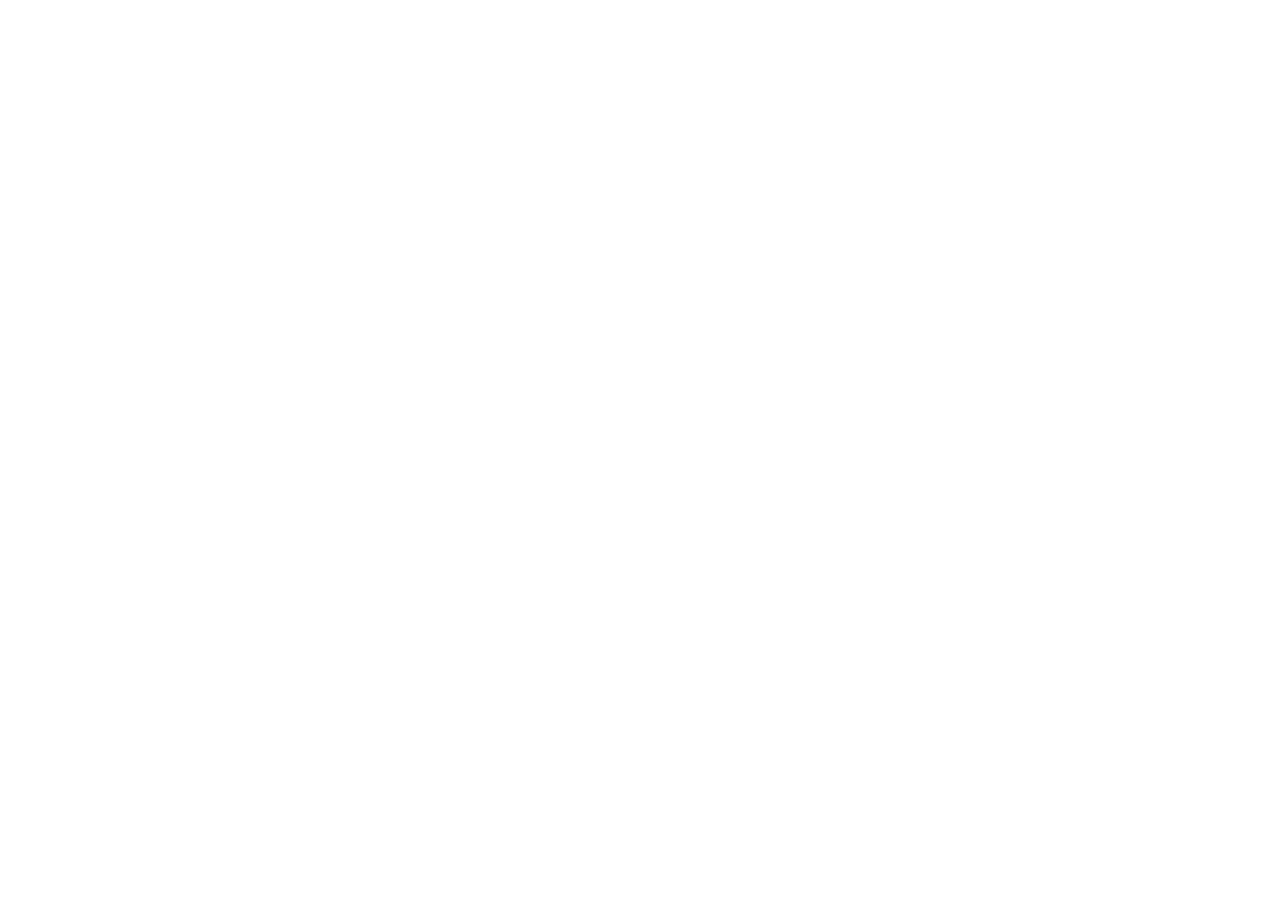
==== commit 18eea131: "done" ====
--- a/baateindilki.html
+++ b/baateindilki.html
@@ -1,163 +1,9 @@
 <!DOCTYPE html>
-<html lang="en">
+<html>
   <head>
-  <style>
-  span{
-  vertical-align: middle;
-}
-</style>
-<script async src="https://www.googletagmanager.com/gtag/js?id=UA-166788517-1"></script>
-<script>
-  window.dataLayer = window.dataLayer || [];
-  function gtag(){dataLayer.push(arguments);}
-  gtag('js', new Date());
-
-  gtag('config', 'UA-166788517-1');
-</script>
-    <title>Baatein Dil Ki</title>
-    <link rel="shortcut icon" href="images/bl.ico" type="image/x-icon">
-    <meta name="google-site-verification" content="CDQj6SfBWfM47lml1-j_d6HV34Kx2td2XE_W0OqJzRE" />
-    <meta charset="utf-8">
-    <meta name="viewport" content="width=device-width, initial-scale=1, shrink-to-fit=no">
-
-    <link href="https://fonts.googleapis.com/css?family=Quicksand:300,400,500,700,900" rel="stylesheet">
-    <link rel="stylesheet" href="fonts/icomoon/style.css">
-
-    <link rel="stylesheet" href="css/bootstrap.min.css">
-    <link rel="stylesheet" href="css/magnific-popup.css">
-    <link rel="stylesheet" href="css/jquery-ui.css">
-    <link rel="stylesheet" href="css/owl.carousel.min.css">
-    <link rel="stylesheet" href="css/owl.theme.default.min.css">
-
-    <link rel="stylesheet" href="css/bootstrap-datepicker.css">
-
-    <link rel="stylesheet" href="fonts/flaticon/font/flaticon.css">
-
-    <link rel="stylesheet" href="css/aos.css">
-    <link rel="stylesheet" href="css/fancybox.min.css">
-
-    <link rel="stylesheet" href="css/style.css">
-    
+    <meta http-equiv="refresh" content="0; url='https://wordsyounevernoticed.in'" />
   </head>
   <body>
-  
-
-  <div class="site-wrap">
-
-  <div class="site-mobile-menu">
-    <div class="site-mobile-menu-header">
-      <div class="site-mobile-menu-close mt-3">
-        <span class="icon-close2 js-menu-toggle"></span>
-      </div>
-    </div>
-    <div class="site-mobile-menu-body"></div>
-  </div>
-
-  <header class="header-bar d-flex d-lg-block align-items-center" data-aos="fade-left">
-    <div class="site-logo">
-      <a href="index.html">Words You Nvr Noticed</a>
-    </div>
-    
-    <div class="d-inline-block d-xl-none ml-md-0 ml-auto py-3" style="position: relative; top: 3px;"><a href="#" class="site-menu-toggle js-menu-toggle text-white"><span class="icon-menu h3"></span></a></div>
-
-    <div class="main-menu">
-      <ul class="js-clone-nav">
-        <li><a href="index.html">Home</a></li>
-        <li><a href="quotes.html">Quotes</a></li>
-        <li><a href="blog.html">Blog</a></li>
-        <li><a href="events.html">Our Events</a></li>
-        <li class="active"><a href="baateindilki.html">Baatein Dil Ki</a></li>
-        <li><a href="registration.html">Register In Event</a></li>
-        <li><a href="contact.html">Contact</a></li>
-      </ul>
-      <ul class="social js-clone-nav">
-        <li><a href="https://www.instagram.com/words_you_nvr_noticed/"><span class="icon-instagram"></span></a></li>
-        <li><a href="#"><span class="icon-facebook"></span></a></li>
-        <li><a href="#"><span class="icon-twitter"></span></a></li>
-      </ul>
-    </div>
-  </header> 
-  <main class="main-content">
-    <div class="container-fluid photos">
-      <div class="row justify-content-center">
-        
-        <div class="col-md-8 pt-4">
-		      <h2 class="text-white mb-4 text-center">Baatein Dil Ki</h2><br>
-	      
-<div>
-  <div class="row" data-aos="fade-up">
-            <div class="col-md-12"> 
-                      
- <p class="text-white mb-4 "> Baatein Dil Ki was an event organized on our instagram page , this event was of 4 days, many writers sparkled their talent in the event , here below are  glimpses of the event . </p><br>
- 
-
- <div class="mx-auto d-block" data-aos="fade-up">
-          <a href="bdk.html" class="d-block photo-item">
-            <img src="images/17.png" alt="Image" class="img-fluid">
-            <div class="photo-text-more">
-              <div class="photo-text-more">
-              <h3 class="heading">Particpants writings</h3>
-              <span class="meta">25 images</span>
-            </div>
-            </div>
-          </a>
-        </div>   
-  		      <h2 class="text-white mb-4 text-center"><a href="bdk.html"> Particpant Quotes</a></h2><br>           
-  <div class="mx-auto d-block" data-aos="fade-up" data-aos-delay="100">
-          <a href="winners.html" class="d-block photo-item">
-            <img src="images/win1.jpg" alt="Image" class="img-fluid">
-            <div class="photo-text-more">
-              <div class="photo-text-more">
-              <h3 class="heading">winners</h3>
-              <span class="meta">42 Photos</span>
-            </div>
-            </div>
-          </a>
-        </div>
-          		      <h2 class="text-white mb-4 text-center"><a href="winners.html"> Winners</a></h2><br>           
-   
-
-
-
-
-      
-            </div>
-          </div>
-        </div>
-
-      </div>
-
-      <div class="row justify-content-center">
-        <div class="col-md-12 text-center py-5">
-          <p>
-        <!-- Link back to Colorlib can't be removed. Template is licensed under CC BY 3.0. -->
-        Copyright &copy;<script>document.write(new Date().getFullYear());</script> All rights reserved | This template is made with <i class="icon-heart" aria-hidden="true"></i> by <a href="https://colorlib.com" target="_blank" >Colorlib</a>
-        <!-- Link back to Colorlib can't be removed. Template is licensed under CC BY 3.0. -->
-      </p>
-        </div>
-      </div>
-    </div>
-  </main>
-
-</div> <!-- .site-wrap -->
-
-  <script src="js/jquery-3.3.1.min.js"></script>
-  <script src="js/jquery-migrate-3.0.1.min.js"></script>
-  <script src="js/jquery-ui.js"></script>
-  <script src="js/popper.min.js"></script>
-  <script src="js/bootstrap.min.js"></script>
-  <script src="js/owl.carousel.min.js"></script>
-  <script src="js/jquery.stellar.min.js"></script>
-  <script src="js/jquery.countdown.min.js"></script>
-  <script src="js/jquery.magnific-popup.min.js"></script>
-  <script src="js/bootstrap-datepicker.min.js"></script>
-  <script src="js/aos.js"></script>
-
-  <script src="js/jquery.fancybox.min.js"></script>
-
-  <script src="js/main.js"></script>
-    <!—- ShareThis BEGIN -—>
-<script async src="https://platform-api.sharethis.com/js/sharethis.js#property=5eedb847b61c220011098043&product=sticky-share-buttons"></script>
-<!—- ShareThis END -—> 
+    <p>Please follow <a href="https://wordsyounevernoticed.in">this link</a> we have shifted our website .</p>
   </body>
 </html>
